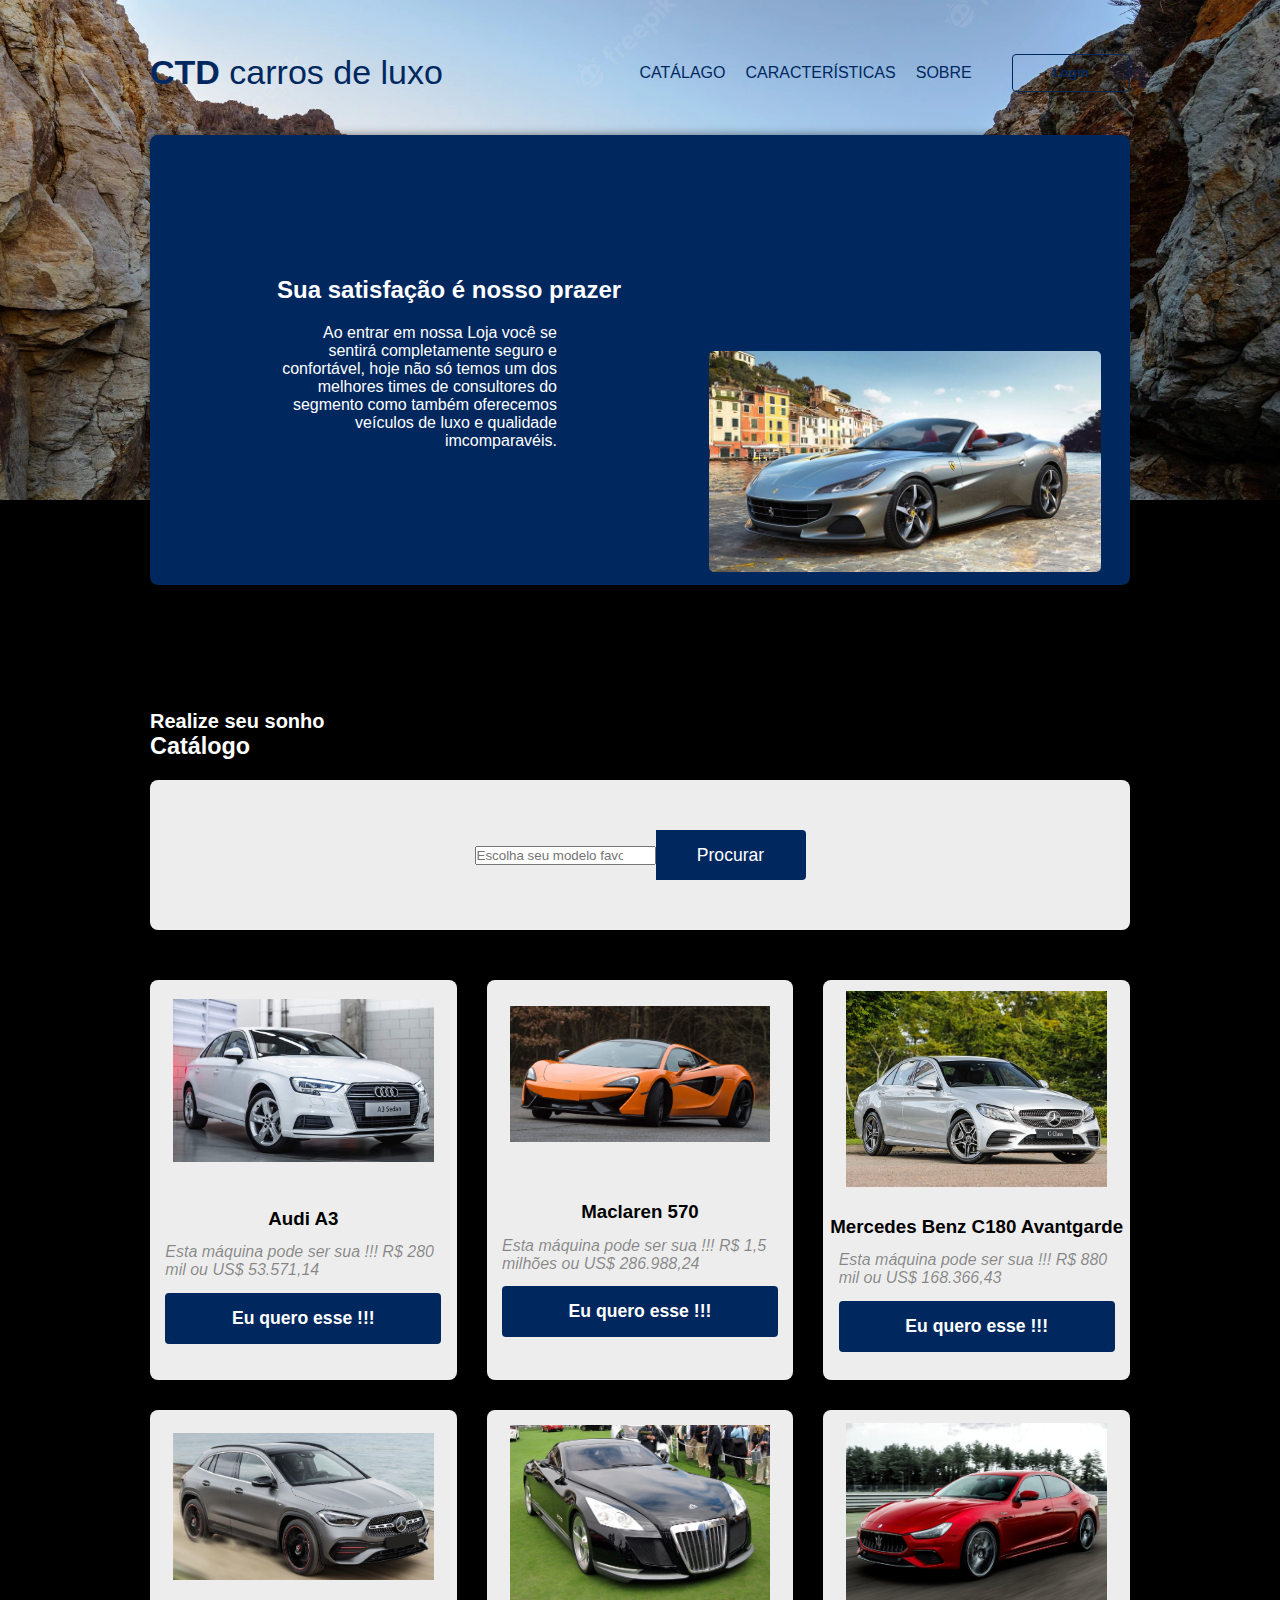
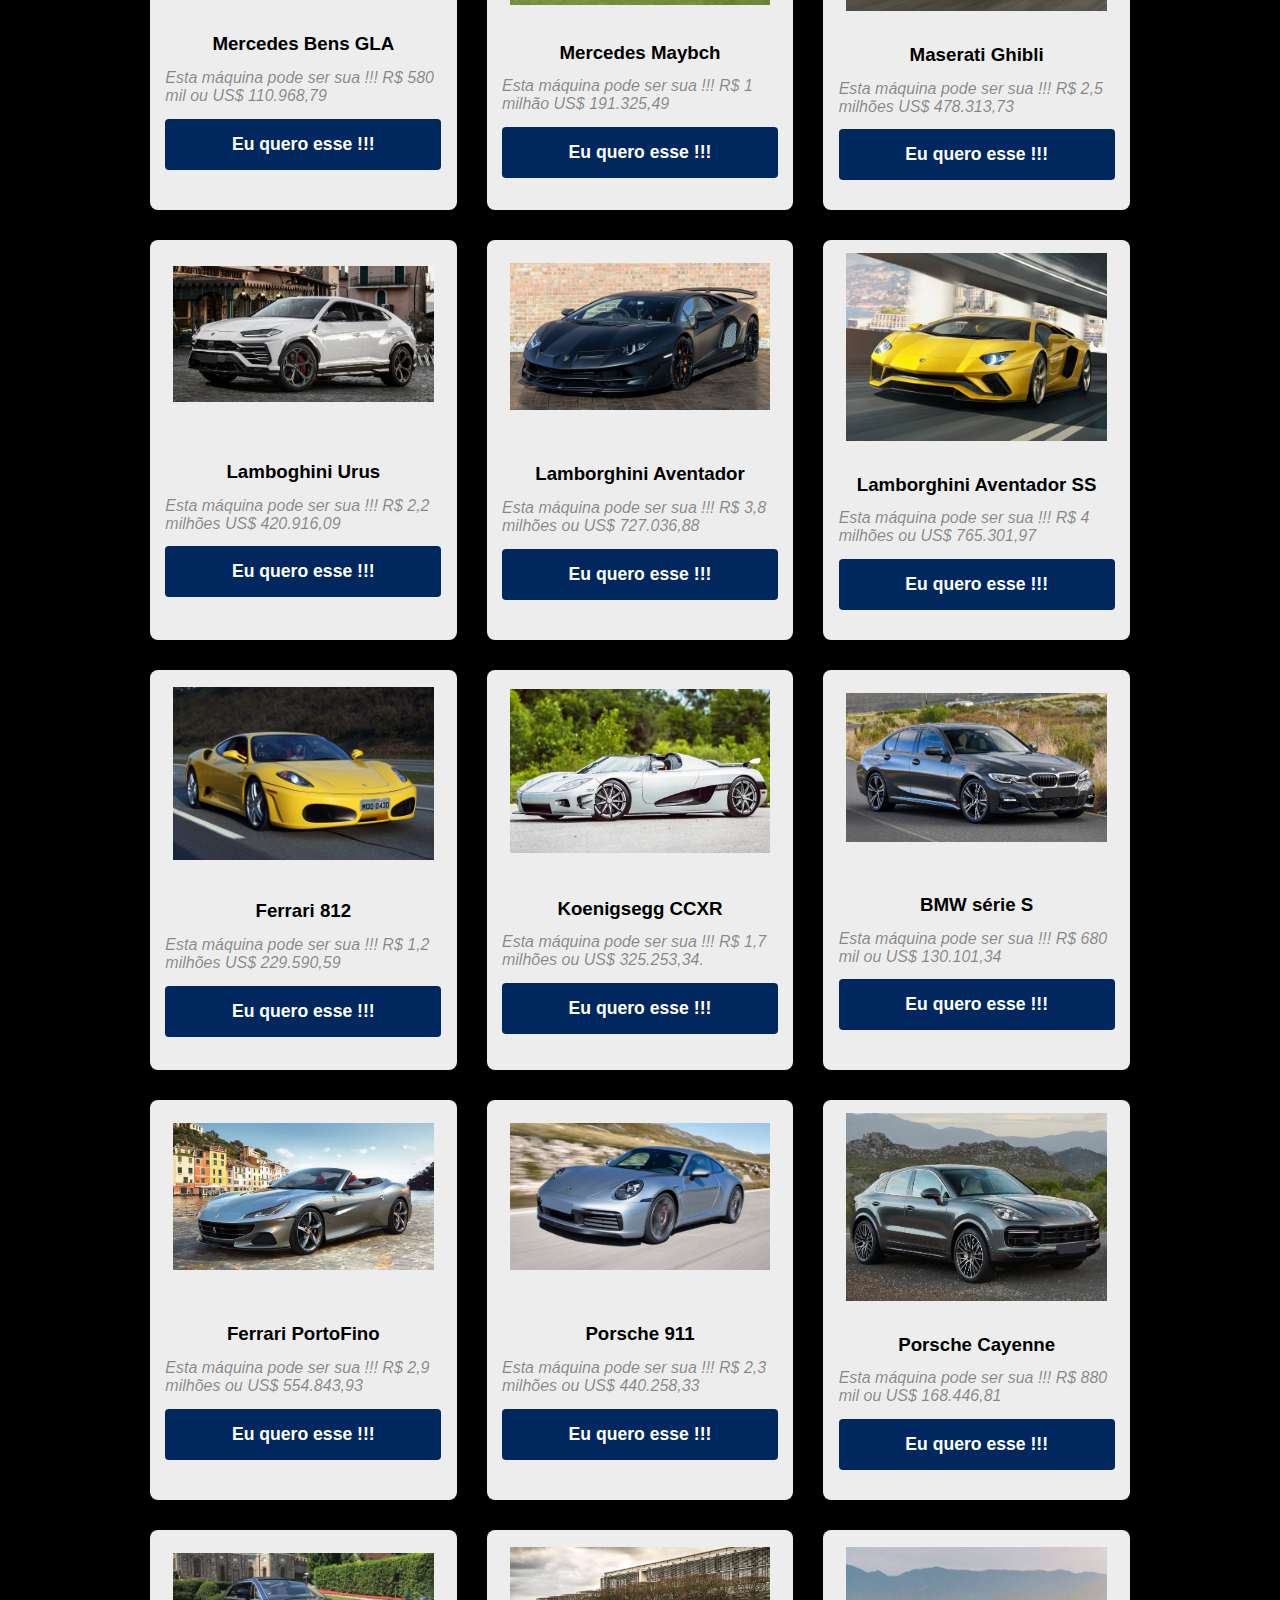
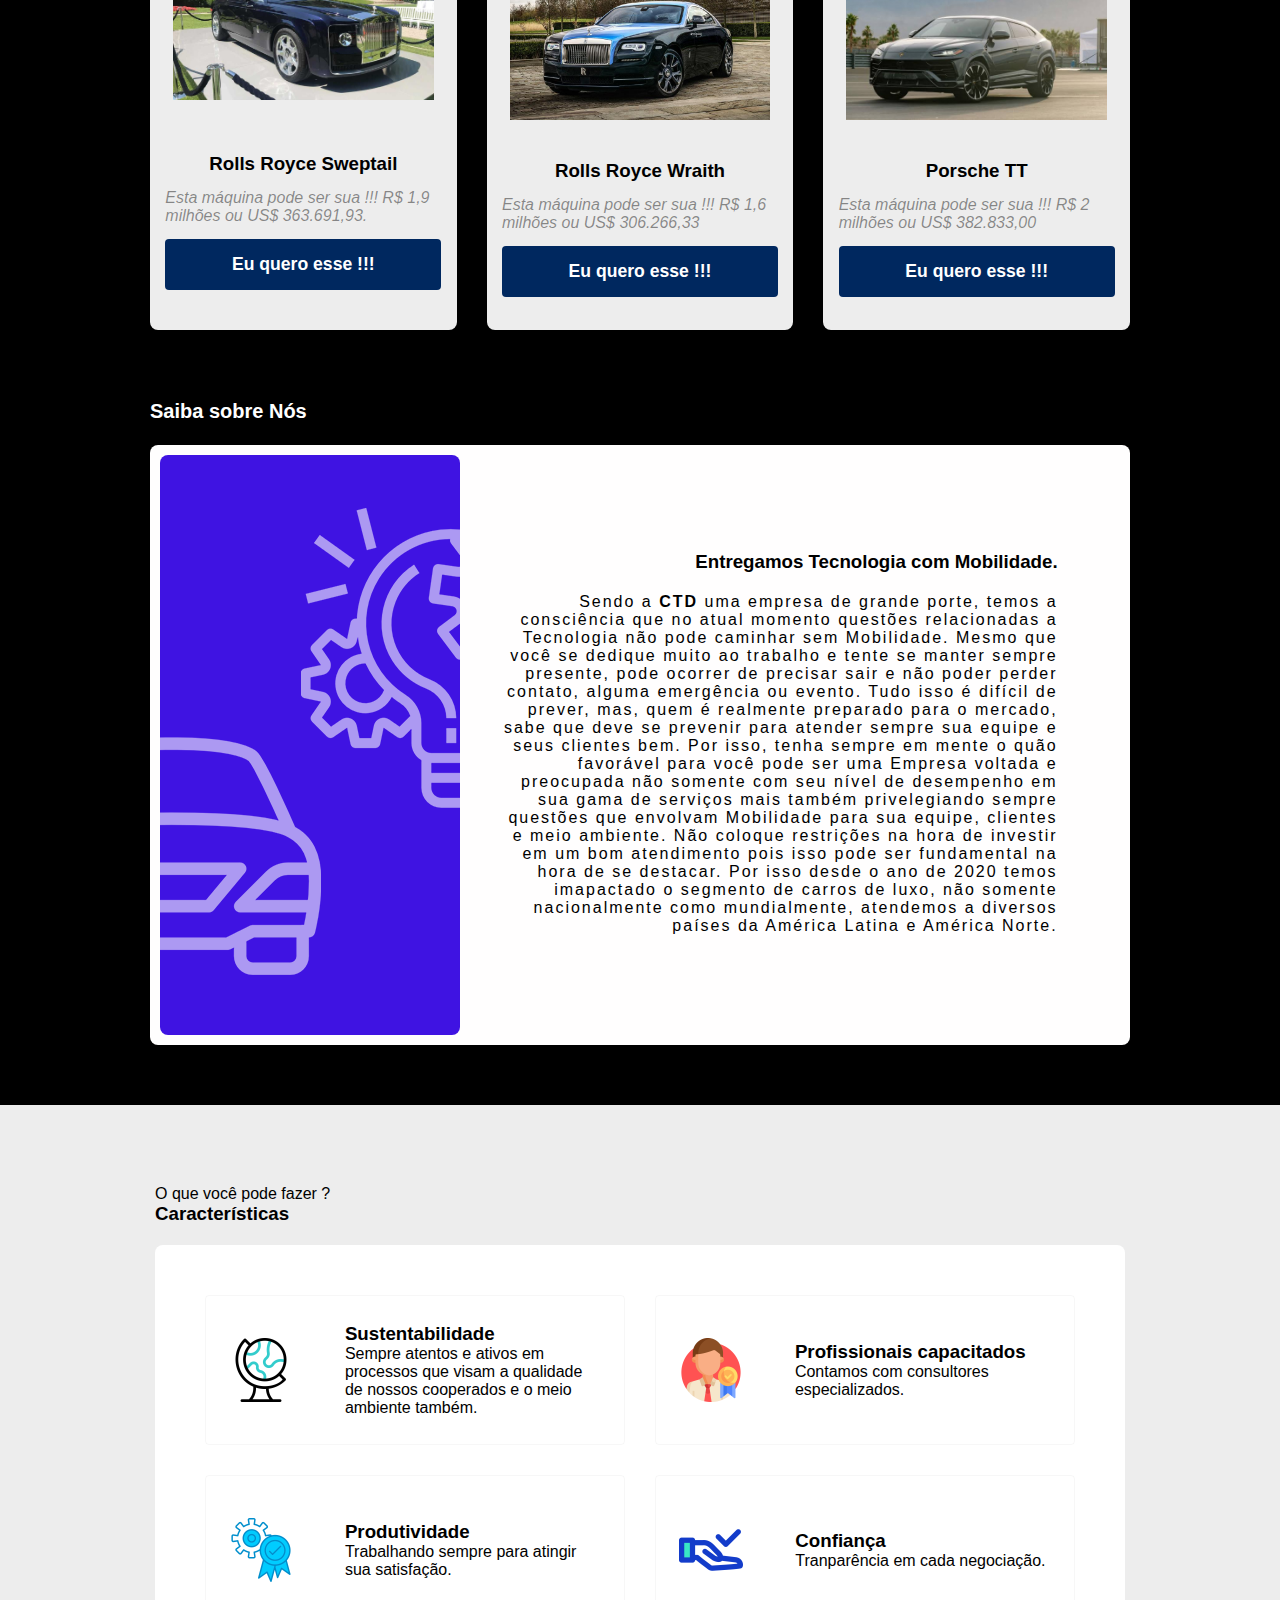
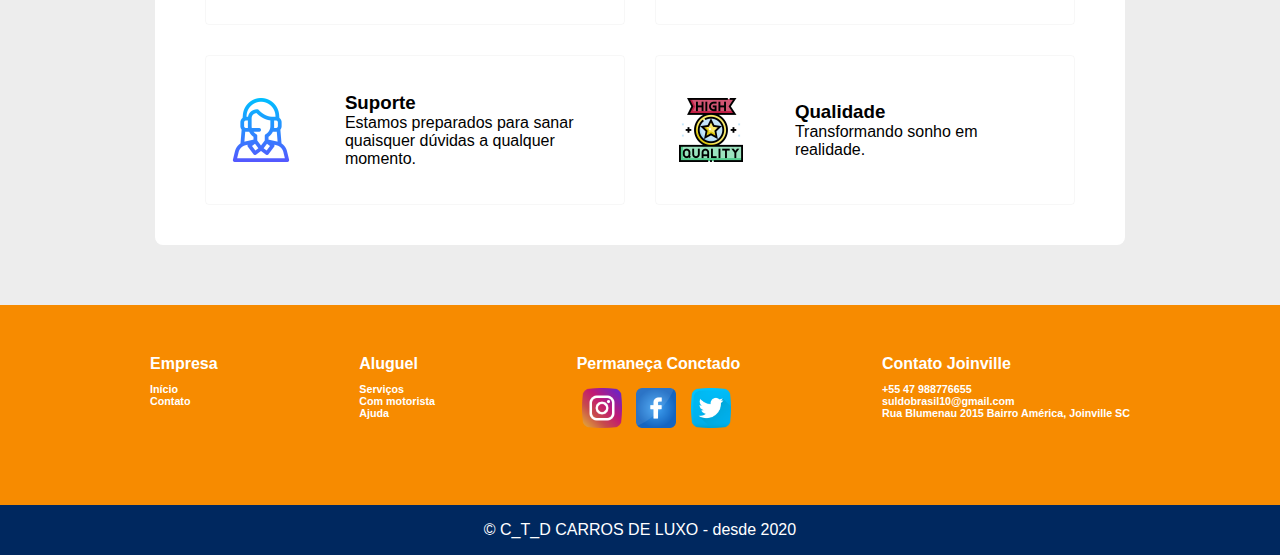
==== index.html @ 056f381d "renomeando arquivo apenas !!!" ====
<!DOCTYPE html>
<html lang="pt-br">
  <head>
    <meta charset="UTF-8" />
    <meta http-equiv="X-UA-Compatible" content="IE=edge" />
    <meta name="viewport" content="width=device-width, initial-scale=1.0" />
    <title>CTD CARROS DE LUXO</title>
    <link rel="stylesheet" href="css/style.css" />
  </head>
	
  <body>
    <header>
      <div class="content">
        <nav>
          <p class="brand"><strong>CTD</strong> carros de luxo</p>
          <ul>
            <li><a href="#catalog">CATÁLAGO</a></li>
            <li><a href="#features">CARACTERÍSTICAS</a></li>
            <li><a href="#about">SOBRE</a></li>
            <button>Login</button>
          </ul>
        </nav>
	      
        <div class="header-block">
          <div class="text">
            <h2>Sua satisfação é nosso prazer</h2>
            <p>
              Ao entrar em nossa Loja você se sentirá completamente seguro e confortável,
	      hoje não só temos um dos melhores times de consultores do segmento como também
	      oferecemos veículos de luxo e qualidade imcomparavéis.
            </p>
          </div>
          <img src="images/cars/Ferrari-Portofino.jpg" alt="Car" />
        </div>
      </div>
    </header>
	  
    <section class="catalog" id="catalog">
      <div class="content">
        <div class="title-wrapper-catalog">
          <p>Realize seu sonho</p>
          <h3>Catálogo</h3>
        </div>
        <form class="filter-card">
        <input type="search" id="texto" list="historico" placeholder="Escolha seu modelo favorito" />
        <datalist id="historico">
          <option value="Audi A3"></option>
          <option value="Maclaren 570"></option>
          <option value="Maserati Ghibli"></option>
          <option value="Mercedes Benz GLA"></option>
          <option value="Mercedes Benz Maybach"></option>
          <option value="Merecedes Benz C 180"></option>
          <option value="Lamborghini Urus"></option>
          <option value="Lamborghini Aventador"></option>
          <option value="Lamborghini Aventador SS"></option>
          <option value="Ferrari 812"></option>
          <option value="Ferrari PortoFino"></option>
          <option value="BMW série S"></option>
          <option value="Ferrari PortoFino"></option>
          <option value="Porsche TT"></option>
          <option value="Porsche 911"></option>
          <option value="Porsche Cayenne"></option>
          <option value="Rolls Royce Sweptail"></option>
          <option value="Rolls Royce Wraith"></option>
          <option value="Koenigsegg CCXR"></option>          
        </datalist>
        <button class="search-button">Procurar</button>
      </form>
        <div class="card-wrapper">
          <div class="card-item">
            <img src="images/cars/Audi-A3-Sedan-1.4.jpg" alt="Car" />
            <div class="card-content">
              <h3>Audi A3</h3>
              <p>
                Esta máquina pode ser sua !!! 
		R$ 280 mil ou US$ 53.571,14
              </p>
              <button type="button">Eu quero esse !!!</button>
            </div>
          </div>
          <div class="card-item">
            <img src="images/cars/mclaren-570s-coupe.jpg" alt="Car" />
            <div class="card-content">
              <h3>Maclaren 570</h3>
              <p>
                Esta máquina pode ser sua !!! 
		R$ 1,5 milhões ou US$ 286.988,24
              </p>
              <button type="button">Eu quero esse !!!</button>
            </div>
          </div>
          <div class="card-item">
            <img src="images/cars/mercedes-benz-c180-avantgarde.jpg" alt="Car" />
            <div class="card-content">
              <h3>Mercedes Benz C180 Avantgarde</h3>
              <p>
                Esta máquina pode ser sua !!! 
		R$ 880 mil ou US$ 168.366,43
              </p>
              <button type="button">Eu quero esse !!!</button>
            </div>
          </div>
          <div class="card-item">
            <img src="images/cars/mercedes-benz-gla.jpg" alt="Car" />
            <div class="card-content">
              <h3>Mercedes Bens GLA</h3>
              <p>
                Esta máquina pode ser sua !!! 
		R$ 580 mil ou US$ 110.968,79
              </p>
              <button type="button">Eu quero esse !!!</button>
            </div>
          </div>
          <div class="card-item">
            <img src="images/cars/Mercedes-Maybach-Exelero.jpg" alt="Car" />
            <div class="card-content">
              <h3>Mercedes Maybch</h3>
              <p>
                Esta máquina pode ser sua !!! 
		R$ 1 milhão US$ 191.325,49
              </p>
              <button type="button">Eu quero esse !!!</button>
            </div>
          </div>
          <div class="card-item">
            <img src="images/cars/Maserati-Ghibli-2019.jpg" alt="Car" />
            <div class="card-content">
              <h3>Maserati Ghibli</h3>
              <p>
                Esta máquina pode ser sua !!! 
		R$ 2,5 milhões US$ 478.313,73
              </p>
              <button type="button">Eu quero esse !!!</button>
            </div>
          </div>
          <div class="card-item">
            <img src="images/cars/lamborghini-urus.jpg" alt="Car" />
            <div class="card-content">
              <h3>Lamboghini Urus</h3>
              <p>
                Esta máquina pode ser sua !!! 
		R$ 2,2 milhões US$ 420.916,09
              </p>
              <button type="button">Eu quero esse !!!</button>
            </div>
          </div>
          <div class="card-item">
            <img src="images/cars/Lamborghini-Aventador-S.jpg" alt="Car" />
            <div class="card-content">
              <h3>Lamborghini Aventador</h3>
              <p>
                Esta máquina pode ser sua !!! 
		R$ 3,8 milhões ou US$ 727.036,88
              </p>
              <button type="button">Eu quero esse !!!</button>
            </div>
          </div>
          <div class="card-item">
            <img src="images/cars/Lamborghini-Aventador.jpg" alt="Car" />
            <div class="card-content">
              <h3>Lamborghini Aventador SS</h3>
              <p>
                Esta máquina pode ser sua !!! 
		R$ 4 milhões ou US$ 765.301,97
              </p>
              <button type="button">Eu quero esse !!!</button>
            </div>
          </div>
          <div class="card-item">
            <img src="images/cars/Ferrari-812.jpg" alt="Car" />
            <div class="card-content">
              <h3>Ferrari 812</h3>
              <p>
                Esta máquina pode ser sua !!! 
		R$ 1,2 milhões US$ 229.590,59
              </p>
              <button type="button">Eu quero esse !!!</button>
            </div>
          </div>
          <div class="card-item">
            <img src="images/cars/Koenigsegg-CCXR.jpg" alt="Car" />
            <div class="card-content">
              <h3>Koenigsegg CCXR</h3>
              <p>
                Esta máquina pode ser sua !!! 
		R$ 1,7 milhões ou US$ 325.253,34.
              </p>
              <button type="button">Eu quero esse !!!</button>
            </div>
          </div>
          <div class="card-item">
            <img src="images/cars/bmw-serie.jpg" alt="Car" />
            <div class="card-content">
              <h3>BMW série S</h3>
              <p>
                Esta máquina pode ser sua !!! 
		R$ 680 mil ou US$ 130.101,34
              </p>
              <button type="button">Eu quero esse !!!</button>
            </div>
          </div>
          <div class="card-item">
            <img src="images/cars/Ferrari-Portofino.jpg" alt="Car" />
            <div class="card-content">
              <h3>Ferrari PortoFino</h3>
              <p>
                Esta máquina pode ser sua !!! 
		R$ 2,9 milhões ou US$ 554.843,93
              </p>
              <button type="button">Eu quero esse !!!</button>
            </div>
          </div>
          <div class="card-item">
            <img src="images/cars/porsch-911.jpg" alt="Car" />
            <div class="card-content">
              <h3>Porsche 911</h3>
              <p>
                Esta máquina pode ser sua !!! 
		R$ 2,3 milhões ou US$ 440.258,33
              </p>
              <button type="button">Eu quero esse !!!</button>
            </div>
          </div>
          <div class="card-item">
            <img src="images/cars/porsche-cayenne.jpg" alt="Car" />
            <div class="card-content">
              <h3>Porsche Cayenne</h3>
              <p>
                Esta máquina pode ser sua !!! 
		R$ 880 mil ou US$ 168.446,81
              </p>
              <button type="button">Eu quero esse !!!</button>
            </div>
          </div>
          <div class="card-item">
            <img src="images/cars/rolls-royce-sweptail.jpg" alt="Car" />
            <div class="card-content">
              <h3>Rolls Royce Sweptail</h3>
              <p>
                Esta máquina pode ser sua !!! 
		R$ 1,9 milhões ou US$ 363.691,93.
              </p>
              <button type="button">Eu quero esse !!!</button>
            </div>
          </div>
          <div class="card-item">
            <img src="images/cars/Rolls-royce-wraith.jpg" alt="Car" />
            <div class="card-content">
              <h3>Rolls Royce Wraith</h3>
              <p>
                Esta máquina pode ser sua !!! 
		R$ 1,6 milhões ou US$ 306.266,33
              </p>
              <button type="button">Eu quero esse !!!</button>
            </div>
          </div>
          <div class="card-item">
            <img src="images/cars/porsch.jpg" alt="Car" />
            <div class="card-content">
              <h3>Porsche TT</h3>
              <p>
                Esta máquina pode ser sua !!! 
		R$ 2 milhões ou US$ 382.833,00 
              </p>
              <button type="button">Eu quero esse !!!</button>
            </div>
          </div>          
          </div>
        </div>
      </div>
    </section>

    <section class="about" id="about">
      <div class="content">
        <div class="title-wrapper-about">
          <p class="title-wrapper-p">Saiba sobre Nós</p>
          <h3>Sobre</h3>
        </div>
        <div class="about-content">
          <div class="left">
            <img src="images/cars/about.png" alt="About" />
          </div>
          <div class="right">
            <h3>Entregamos Tecnologia com Mobilidade.</h3>
            <p>
		Sendo a <strong>CTD</strong> uma empresa de grande porte, temos a consciência que no atual  momento 
		questões relacionadas a Tecnologia não pode caminhar sem Mobilidade.
			
		Mesmo que você se dedique muito ao trabalho e tente se manter sempre presente, 
		pode ocorrer de precisar sair e não poder perder contato, alguma emergência ou evento.				
			
		Tudo isso é difícil de prever, mas, quem é realmente preparado para o mercado, 
		sabe que deve se prevenir para atender sempre sua equipe e seus clientes bem.				
				
		Por isso, tenha sempre em mente o quão favorável para você pode ser uma Empresa voltada e preocupada
		não somente com seu nível de desempenho em sua gama de serviços mais também privelegiando sempre questões
		que envolvam Mobilidade para sua equipe, clientes e meio ambiente.

		Não coloque restrições na hora de investir em um bom atendimento pois isso pode ser 
		fundamental na hora de se destacar.
				
		Por isso desde o ano de 2020 temos imapactado o segmento de carros de luxo, não somente 
		nacionalmente como mundialmente, atendemos a diversos países da América Latina e América 
		Norte.				
            </p>
          </div>
        </div>
      </div>
    </section>

    <section class="features" id="features">
      <div class="content">
        <div class="title-wrapper-features">
          <p>O que você pode fazer ?</p>
          <h3>Características</h3>
        </div>
        <div class="feature-card-block">
          <div class="feature-card-item">
            <img src="images/cars/globo-terrestre.png" alt="Feature" />
            <div class="feature-text-content">
              <h3>Sustentabilidade</h3>
              <p>Sempre atentos e ativos em processos que visam a qualidade de nossos 
		 cooperados e o meio ambiente também.</p>
            </div>
          </div>
          <div class="feature-card-item">
            <img src="images/cars/empregado.png" alt="Feature" />
            <div class="feature-text-content">
              <h3>Profissionais capacitados</h3>
              <p>Contamos com consultores especializados.</p>
            </div>
          </div>
          <div class="feature-card-item">
            <img src="images/cars/garantia-da-qualidade.png" alt="Feature" />
            <div class="feature-text-content">
              <h3>Produtividade</h3>
              <p>Trabalhando sempre para atingir sua satisfação.</p>
            </div>
          </div>
          <div class="feature-card-item">
            <img src="images/cars/verificar.png" alt="Feature" />
            <div class="feature-text-content">
              <h3>Confiança</h3>
              <p>Tranparência em cada negociação.</p>
            </div>
          </div>
          <div class="feature-card-item">
            <img src="images/cars/servico-de-atendimento-ao-consumidor.png" alt="Feature" />
            <div class="feature-text-content">
              <h3>Suporte</h3>
              <p>Estamos preparados para sanar quaisquer dúvidas a qualquer momento.</p>
            </div>
          </div>
          <div class="feature-card-item">
            <img src="images/cars/alta-qualidade.png" alt="Feature" />
            <div class="feature-text-content">
              <h3>Qualidade</h3>
              <p>Transformando sonho em realidade.</p>
            </div>
          </div>
        </div>
      </div>
    </section>

    <footer>
      <div class="main">
        <div class="content footer-links">
          <div class="footer-company">
            <h4>Empresa</h4>
            <h6>Início</h6>
            <h6>Contato</h6>
          </div>
          <div class="footer-rental">
            <h4>Aluguel</h4>
            <h6>Serviços</h6>
            <h6>Com motorista</h6>
            <h6>Ajuda</h6>
          </div>
          <div class="footer-social">
            <h4>Permaneça Conctado</h4>
            <div class="social-icons">
              <img src="images/cars/instagram.png" alt="Instagram" />
              <img src="images/cars/facebook.png" alt="Facebook" />
	      <img src="images/cars/twitter.png" alt="">
            </div>
          </div>
          <div class="footer-contact">
            <h4>Contato Joinville</h4>
            <h6>+55 47 988776655</h6>
            <h6>suldobrasil10@gmail.com</h6>
            <h6>Rua Blumenau 2015 Bairro América, Joinville SC</h6>
          </div>
        </div>
      </div>
      <div class="last" class="copyright">&copy; C_T_D CARROS DE LUXO - desde 2020</div>
    </footer>
  </body>
</html>
---- css/style.css ----
* {
    margin: 0px;
    padding: 0px;
    box-sizing: border-box;
    outline: none;
    font-family: "Roboto", sans-serif;
}

:root {
    --orange: #f78b00;
    --blue: #00285f;
    --gray: #ededed;
}

html,
body {
  width: 100%;
  overflow-x: hidden;
  background: black;
}

header {
  width: 100%;
  height: 500px;
  background-image: url(../images/cars/estrada.webp);
  background-image: no-repeat;
  background-size: cover;
  }
  
  .content {
    max-width: 1000px;
    min-width: 300px;
    margin: 0 auto;
    display: flex;
    flex-direction: column;
    padding: 10px;
  }
  
  nav {
    width: 100%;
    height: 125px;
    display: flex;
    flex-direction: row;
    align-items: center;
    justify-content: space-between;
  }
  
  .brand {
    font-size: 34px;
    color: var(--blue);
    cursor: pointer;
    background: transparent;

  }

  .brand:hover {
    border: 1px solid var(--blue);
    background: transparent;
    padding: 8px 40px;
    cursor: pointer;
    margin-left: 30px;
    color: white;
    font-weight: bold;
    border-radius: 4px;
  }
  
  nav ul {
    display: flex;
    flex-direction: row;
  }
  
  nav ul li {
    list-style: none;
    padding: 10px;
    cursor: pointer;
  }
  
  nav ul li a {
    color: var(--blue);
    text-decoration: none;
  }
  
  nav ul li a:hover {
    color: #00285f83;
  }
  
  nav ul button {
    border: 1px solid var(--blue);
    background: transparent;
    padding: 8px 40px;
    cursor: pointer;
    margin-left: 30px;
    color: var(--blue);
    font-weight: bold;
    border-radius: 4px;
  }
  
  nav ul button:hover {
    transition: background, color 0.6s;
    background: var(--blue);
    color: white;
  }
  
  .content .header-block {
    max-width: 1000px;
    min-width: 300px;
    height: 450px;
    background: var(--blue);
    border-radius: 8px;
    box-shadow: 1px 0px 10px 0px rgba(0, 0, 0, 0.5);
    -webkit-box-shadow: 1px 0px 10px 0px rgba(0, 0, 0, 0.5);
    -moz-box-shadow: 1px 0px 10px 0px rgba(0, 0, 0, 0.5);
    position: relative;
    z-index: 10;
    padding: 10px;
  }
  
  .header-block img {
    width: 40%;
    position: absolute;
    right: 3%;
    bottom: 3%;
    border-radius: 5px;
  }
  
  .header-block .text {
    position: absolute;
    bottom: 30%;
    left: 15%;
  }
  
  .header-block .text h2 {
    color: white;
    margin-bottom: 20px;
    text-align: right;
    transform: translateX(-20px);
    transition: transform 0.3s;
  }
  
  .header-block .text p {
    max-width: 280px;
    color: white;
    text-align: right;
    transform: translateX(-20px);
    transition: transform 0.3s;
  }

  section .catalog {
    width: 100vw;
    padding: 100px;
  }
  
  section .filter-card {
    width: 980px;
    height: 150px;
    background: var(--gray);
    border-radius: 8px;
    margin: 0 auto;
    display: flex;
    flex-direction: row;
    align-items: center;
    justify-content: center;
  }
  
  .search-input {
    width: 700px;
    height: 50px;
    border: none;
    border-radius: 4px 0px 0px 4px;
    text-indent: 10px;
  }
  
  .search-button {
    width: 150px;
    height: 50px;
    border-radius: 0px 4px 4px 0px;
    border: none;
    background: var(--blue);
    color: white;
    cursor: pointer;
    font-size: 1.1em;
    transition: 0.2s ease;
  }
  
  .search-button:hover {
    background: #dedede;
    color: var(--blue);
  }
  
  .title-wrapper-catalog {
    margin-top: 200px;
    padding-bottom: 20px;
    color: white;
    font-size: 20px;
    font-weight: bold;
  }
  
  section .card-wrapper {
    max-width: 1000px;
    height: 100%;
    display: grid;
    grid-template-columns: repeat(auto-fill, minmax(270px, 1fr));
    grid-gap: 30px;
    padding-top: 50px;
  }
  
  section .card-item {
    height: 400px;
    background: var(--gray);
    border-radius: 8px;
    display: flex;
    flex-direction: column;
    align-items: center;
    justify-content: space-around;
  }
  
  .card-content {
    height: 40%;
    display: flex;
    flex-direction: column;
    align-items: center;
    justify-content: space-around;
  }
  
  .card-item img {
    width: 85%;
  }
  
  .card-item h4 {
    width: 90%;
  }
  
  .card-item p {
    width: 90%;
    font-style: italic;
    color: #00000070;
  }
  
  .card-item button {
    width: 90%;
    padding: 15px 0px;
    border: none;
    background: var(--blue);
    border-radius: 4px;
    color: white;
    font-weight: bold;
    font-size: 1.1em;
    cursor: pointer;
    transition: 0.3s ease;
    margin-bottom: 10px;
  }
  
  .card-item button:hover {
    background: #dedede;
    color: var(--blue);
  }
  
  .about {
    width: 100%;
    height: 100%;
    display: flex;
    align-items: center;
    justify-content: center;
    padding: 50px 10px;
  }
  
  .about-content {
    max-width: 1000px;
    min-width: 300px;
    height: 600px;
    background: #fffefe;
    margin: 0 auto;
    border-radius: 8px;
    z-index: 10;
    padding: 10px;
    display: flex;
    flex-direction: row;
    align-items: center;
    justify-content: space-between;
  }
  
  .left {
    width: 25%;
    min-width: 300px;
    height: 100%;
    background: #3607e1f3;
    border-radius: 8px;
  }
  
  .right {
    width: 65%;
    height: 100%;
    display: flex;
    flex-direction: column;
    align-items: flex-start;
    justify-content: flex-start;
    padding-top: 10%;
  }
  
  .right h3 {
    text-align: right;
    width: 90%;
    margin-bottom: 20px;
    color: black;
  }
  
  .right p {
    max-width: 90%;
    font-size: 1em;
    letter-spacing: 2px;
    text-align: right;
    color: rgb(0, 0, 0);
  }
  
  
  .features {
    width: 100%;
    height: 100%;
    background: var(--gray);
    display: flex;
    align-items: center;
    justify-content: center;
    padding: 50px 0px;
  }
  
  .title-wrapper-p {
    color: white;
    font-size: 20px;
    font-weight: bold;
  }
  
  .title-wrapper-features {
    padding: 20px 0px;
  }
  
  .feature-card-block {
    max-width: 1000px;
    min-width: 300px;
    height: 600px;
    background: white;
    margin: 0 auto;
    border-radius: 8px;
    z-index: 10;
    padding: 50px;
    display: grid;
    grid-template-columns: repeat(auto-fill, minmax(420px, 1fr));
    grid-gap: 30px;
  }
  
  .feature-card-item {
    max-width: 420px;
    height: 150px;
    display: flex;
    flex-direction: row;
    align-items: center;
    justify-content: space-around;
    border: 1px solid #dedede3b;
    border-radius: 4px;
  }
  
  .feature-text-content {
    max-width: 60%;
    margin: 5px;
  }
  
  .feature-card-item img {
    width: 64px;
    height: 64px;
  }
  
  
  footer {
    width: 100%;
    height: 250px;
  }
  
  footer .main {
    width: 100%;
    height: 200px;
    background: var(--orange);
    padding: 20px 10px;
  }
  
  .footer-links {
    max-width: 1000px;
    min-width: 300px;
    display: flex;
    flex-direction: row;
    justify-content: space-between;
    margin-top: 20px;
  }
  
  .footer-company,
  .footer-rental,
  .footer-contact,
  .footer-social {
    color: white;
    height: 100%;
    min-height: 100px;
  }
  
  .footer-links h4 {
    margin-bottom: 10px;
  }
  
  .footer-links {
    margin-bottom: 8px;
  }
  
  .main .footer-social img {
    width: 50px;
    height: 50px;
    padding: 5px;
  }

  .main .footer-social img:hover {
    transition: background, color 0.6s;
    color: white;
  }
  
  footer .last {
    width: 100%;
    height: 50px;
    background: var(--blue);
    color: white;
    display: flex;
    align-items: center;
    justify-content: center;
  }
  

  
  @media (max-width: 576px) {
    nav ul li {
      display: none;
    }
  
    .header-block img {
      width: 70%;
      position: absolute;
      right: 16%;
      top: 30%;
    }
  
    .header-block .text {
      position: absolute;
      bottom: 10%;
      left: 15;
    }
  
    section .filter-card {
      width: 390px;
      padding: 0px 10px;
    }
  
    .search-input {
      max-width: 700px;
      min-width: 240px;
    }
  
    .search-button {
      max-width: 150px;
      min-width: 80px;
    }
  
    .about {
      margin-top: 100px;
    }
  
    .title-wrapper-about {
      margin-bottom: 20px;
    }
    .about-content {
      flex-direction: column;
      height: 100%;
    }
    .left {
      display: none;
    }
    .right {
      width: 90%;
    }
  
    .right p {
      width: 100%;
      margin: 0px;
      text-align: left;
    }
  
    .features {
      height: 100%;
    }
  
    .feature-card-block {
      height: 100%;
      display: flex;
      flex-direction: column;
    }
  
    footer {
      height: 100%;
    }
  
    footer .main {
      height: 100%;
    }
  
    .footer-links {
      flex-direction: column;
      padding-left: 10%;
    }
  }
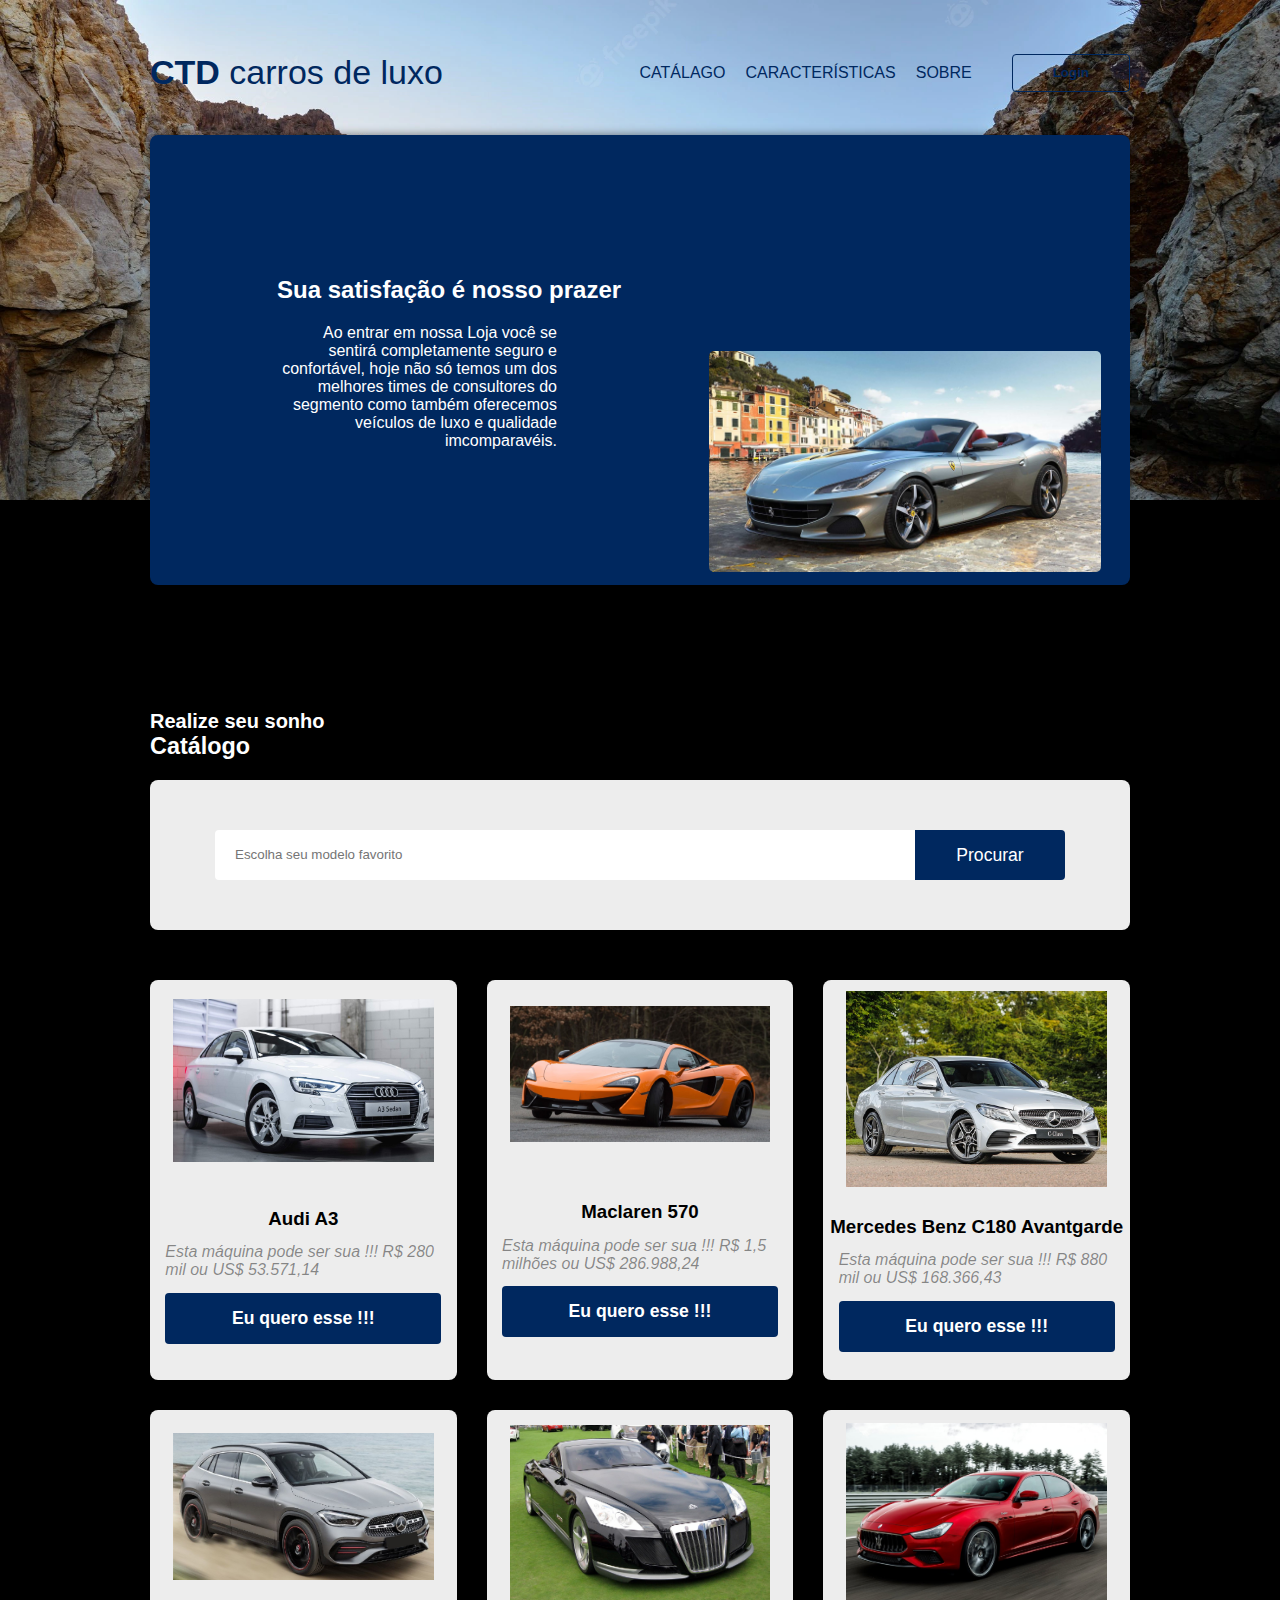
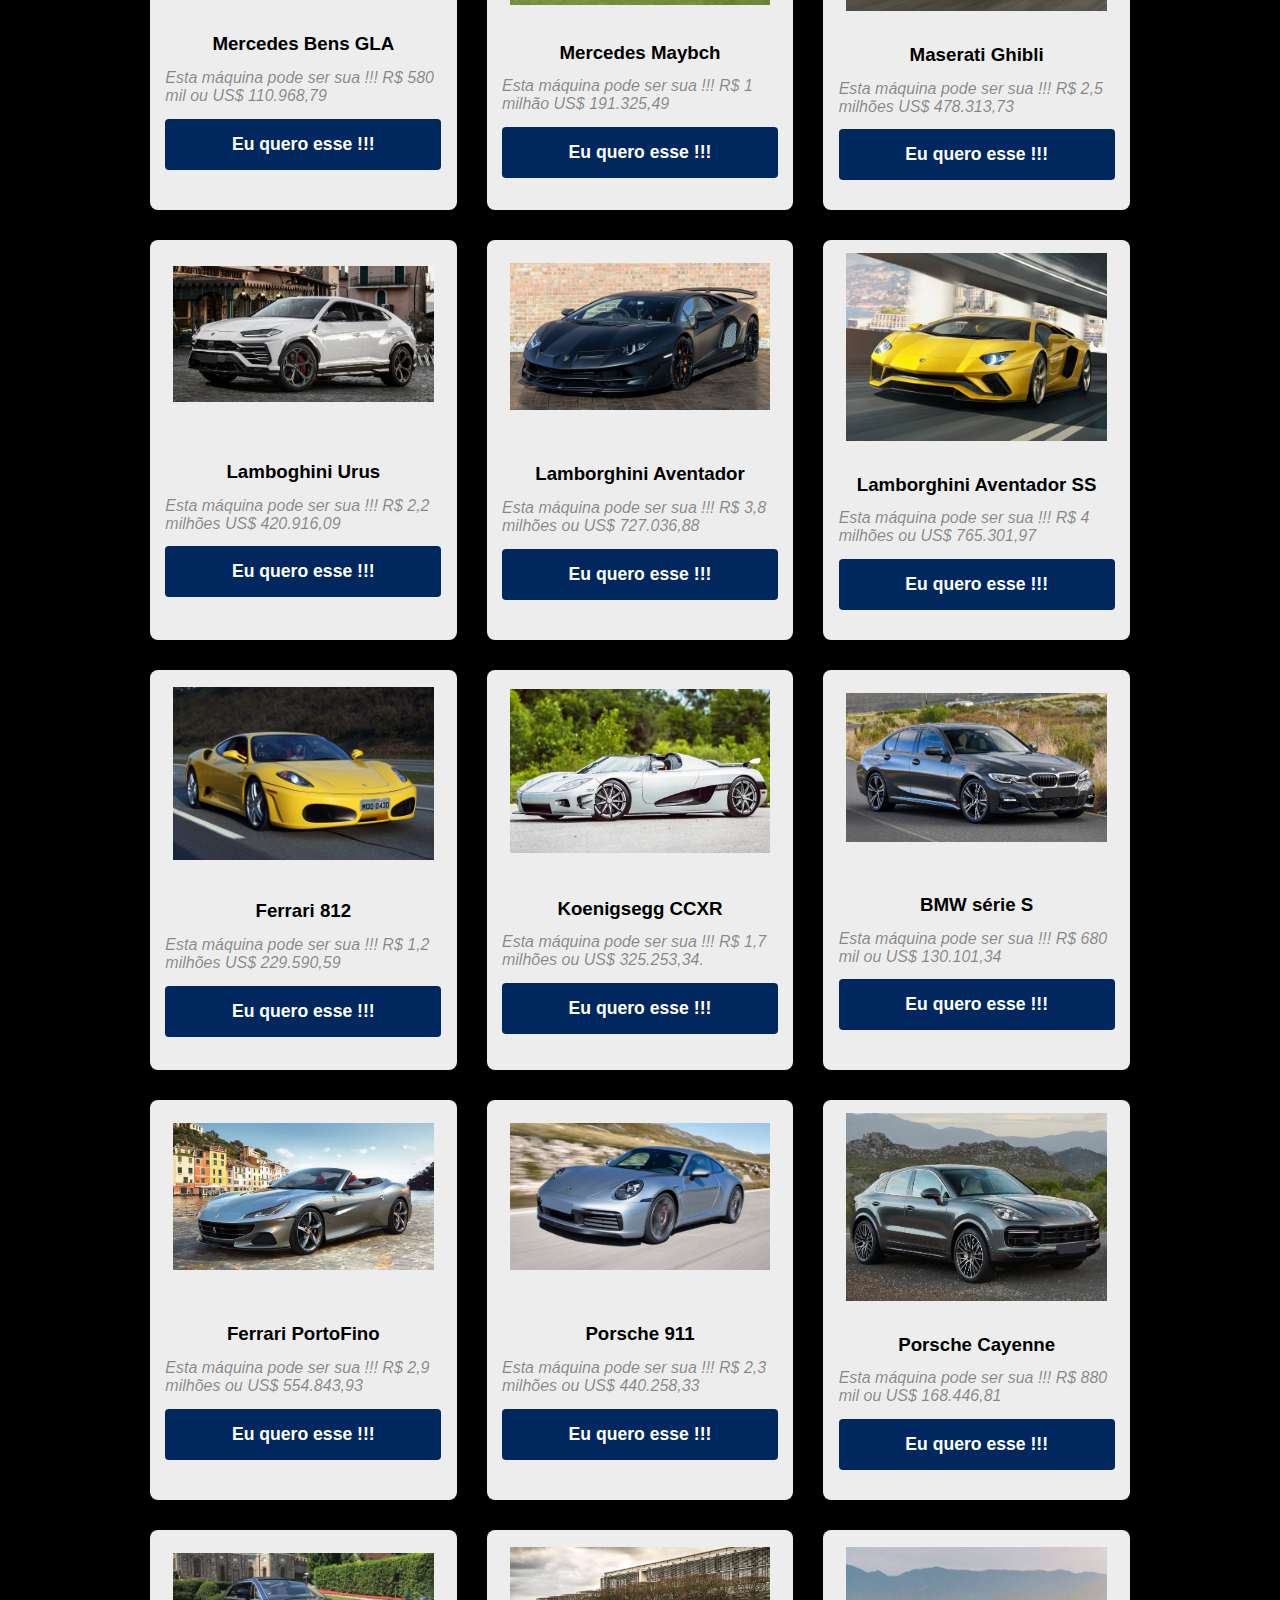
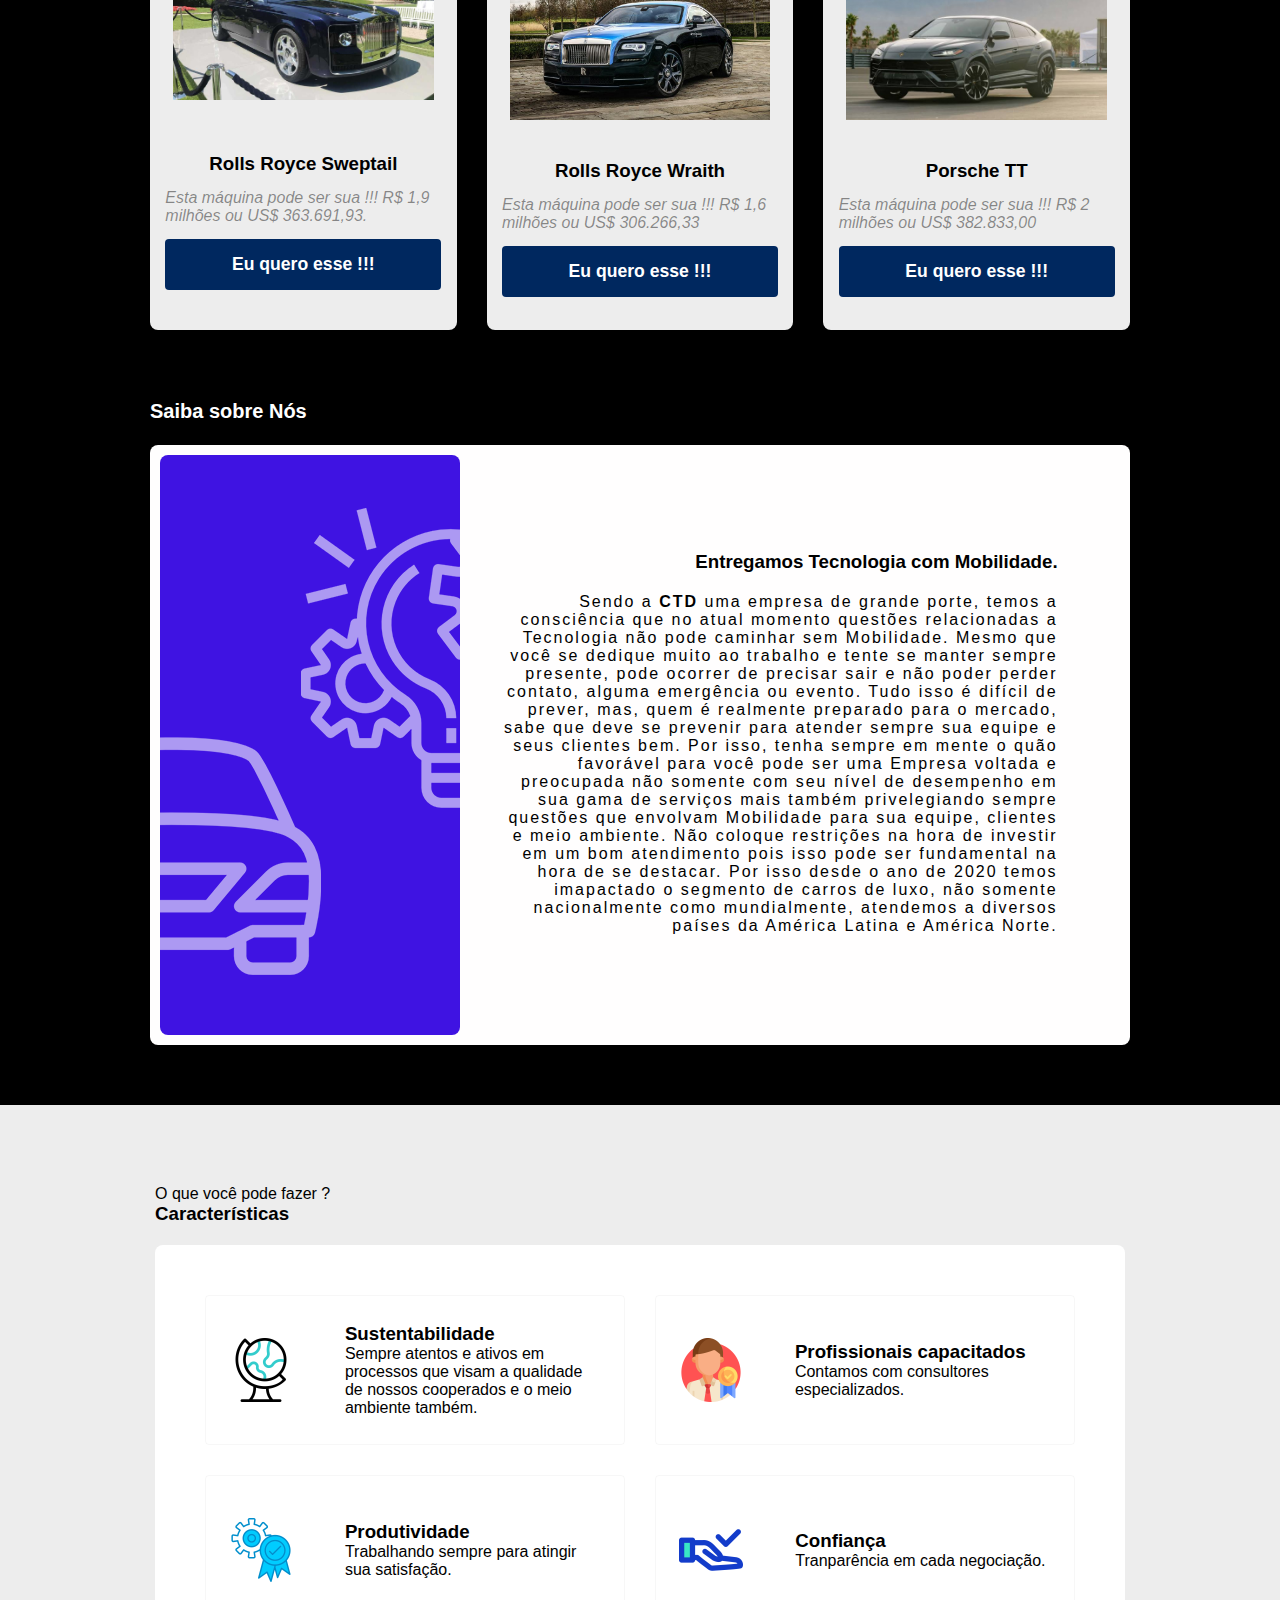
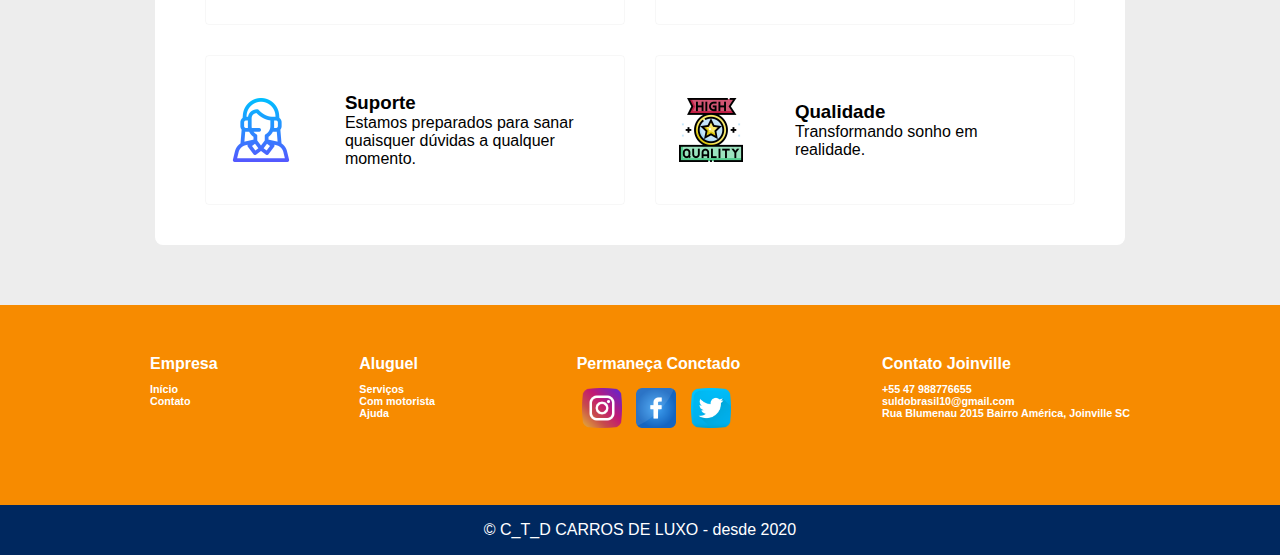
==== commit 0bf194fa: "Criada class=" ferrari"" ====
--- a/index.html
+++ b/index.html
@@ -30,7 +30,7 @@
 	      oferecemos veículos de luxo e qualidade imcomparavéis.
             </p>
           </div>
-          <img src="images/cars/Ferrari-Portofino.jpg" alt="Car" />
+          <img src="images/cars/Ferrari-Portofino.jpg" alt="Car" class="ferrari"/>
         </div>
       </div>
     </header>
--- a/css/style.css
+++ b/css/style.css
@@ -161,6 +161,17 @@
     align-items: center;
     justify-content: center;
   }
+
+#texto {
+  width: 700px;
+  height: 50px;
+  border: none;
+  border-radius:4px 0px 0px 4px;
+  text-indent: 20px;
+  text-indent: left;
+  cursor: pointer;
+
+}
   
   .search-input {
     width: 700px;
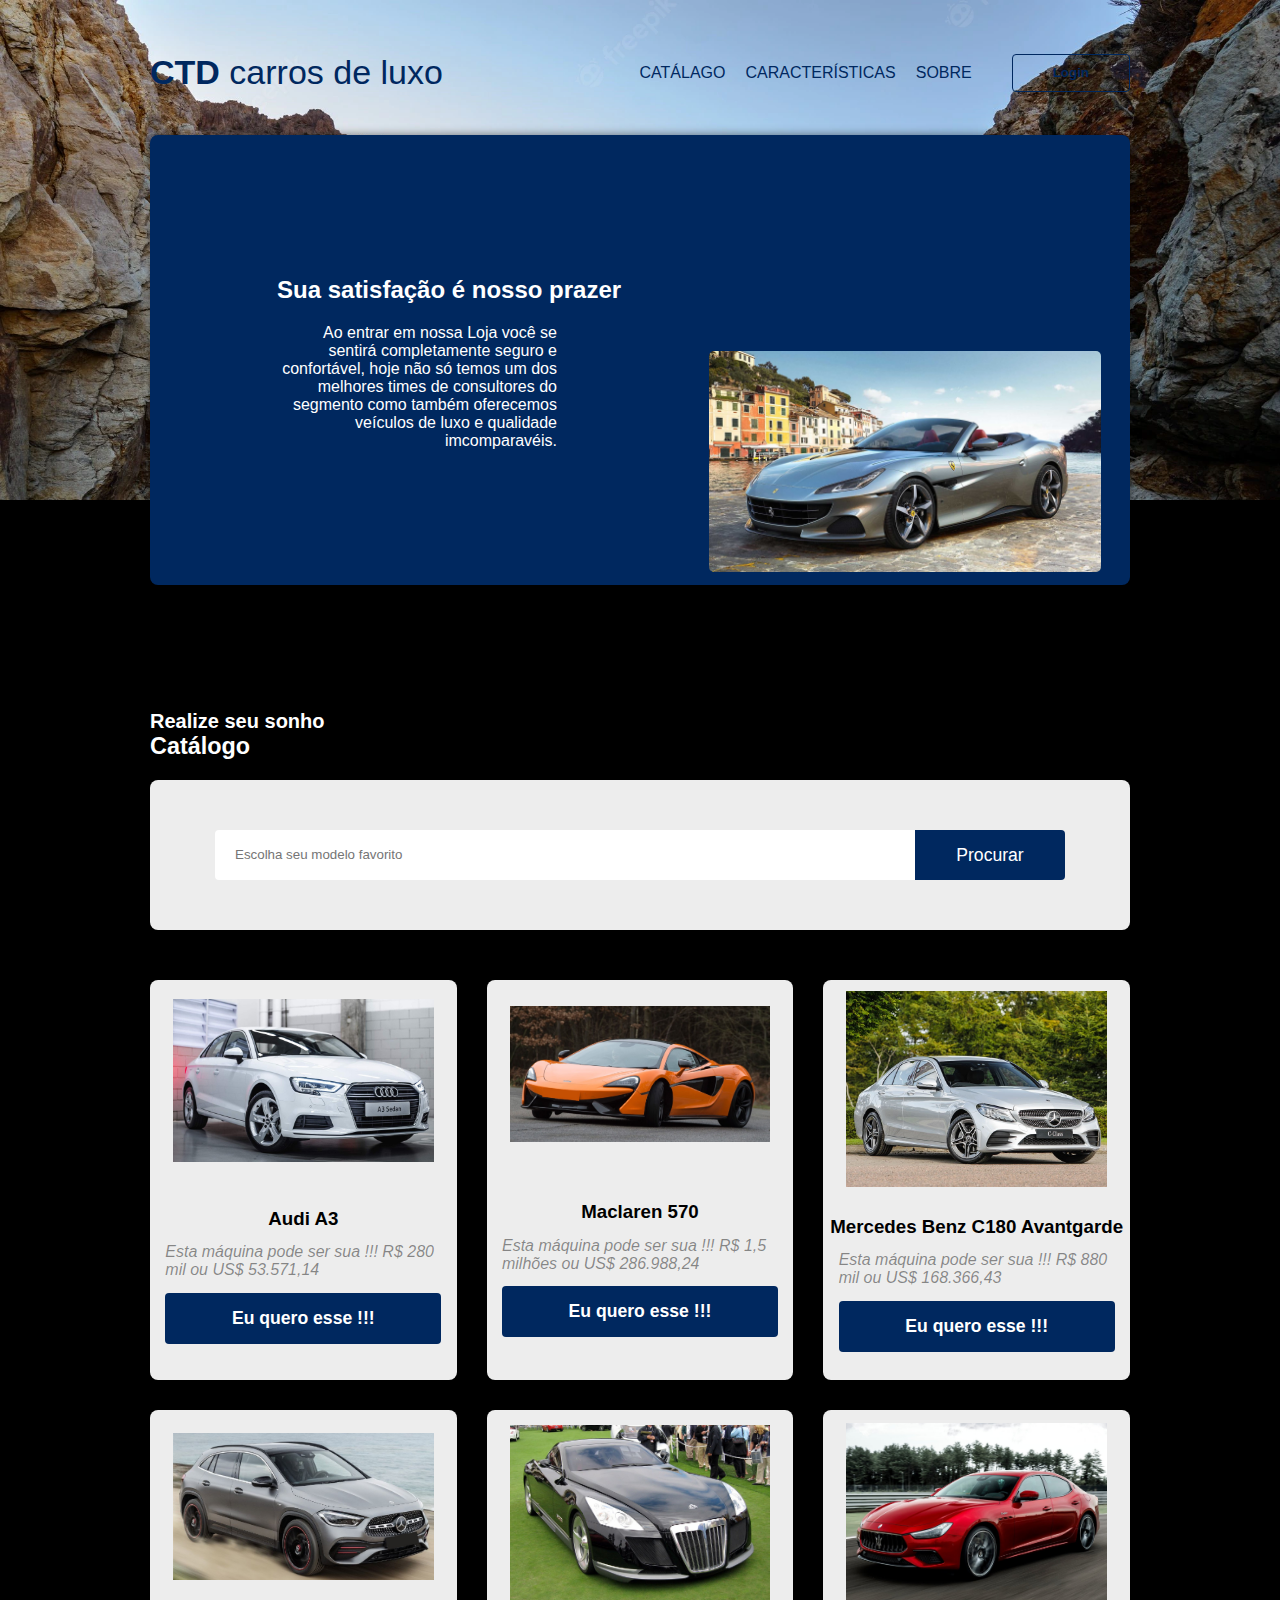
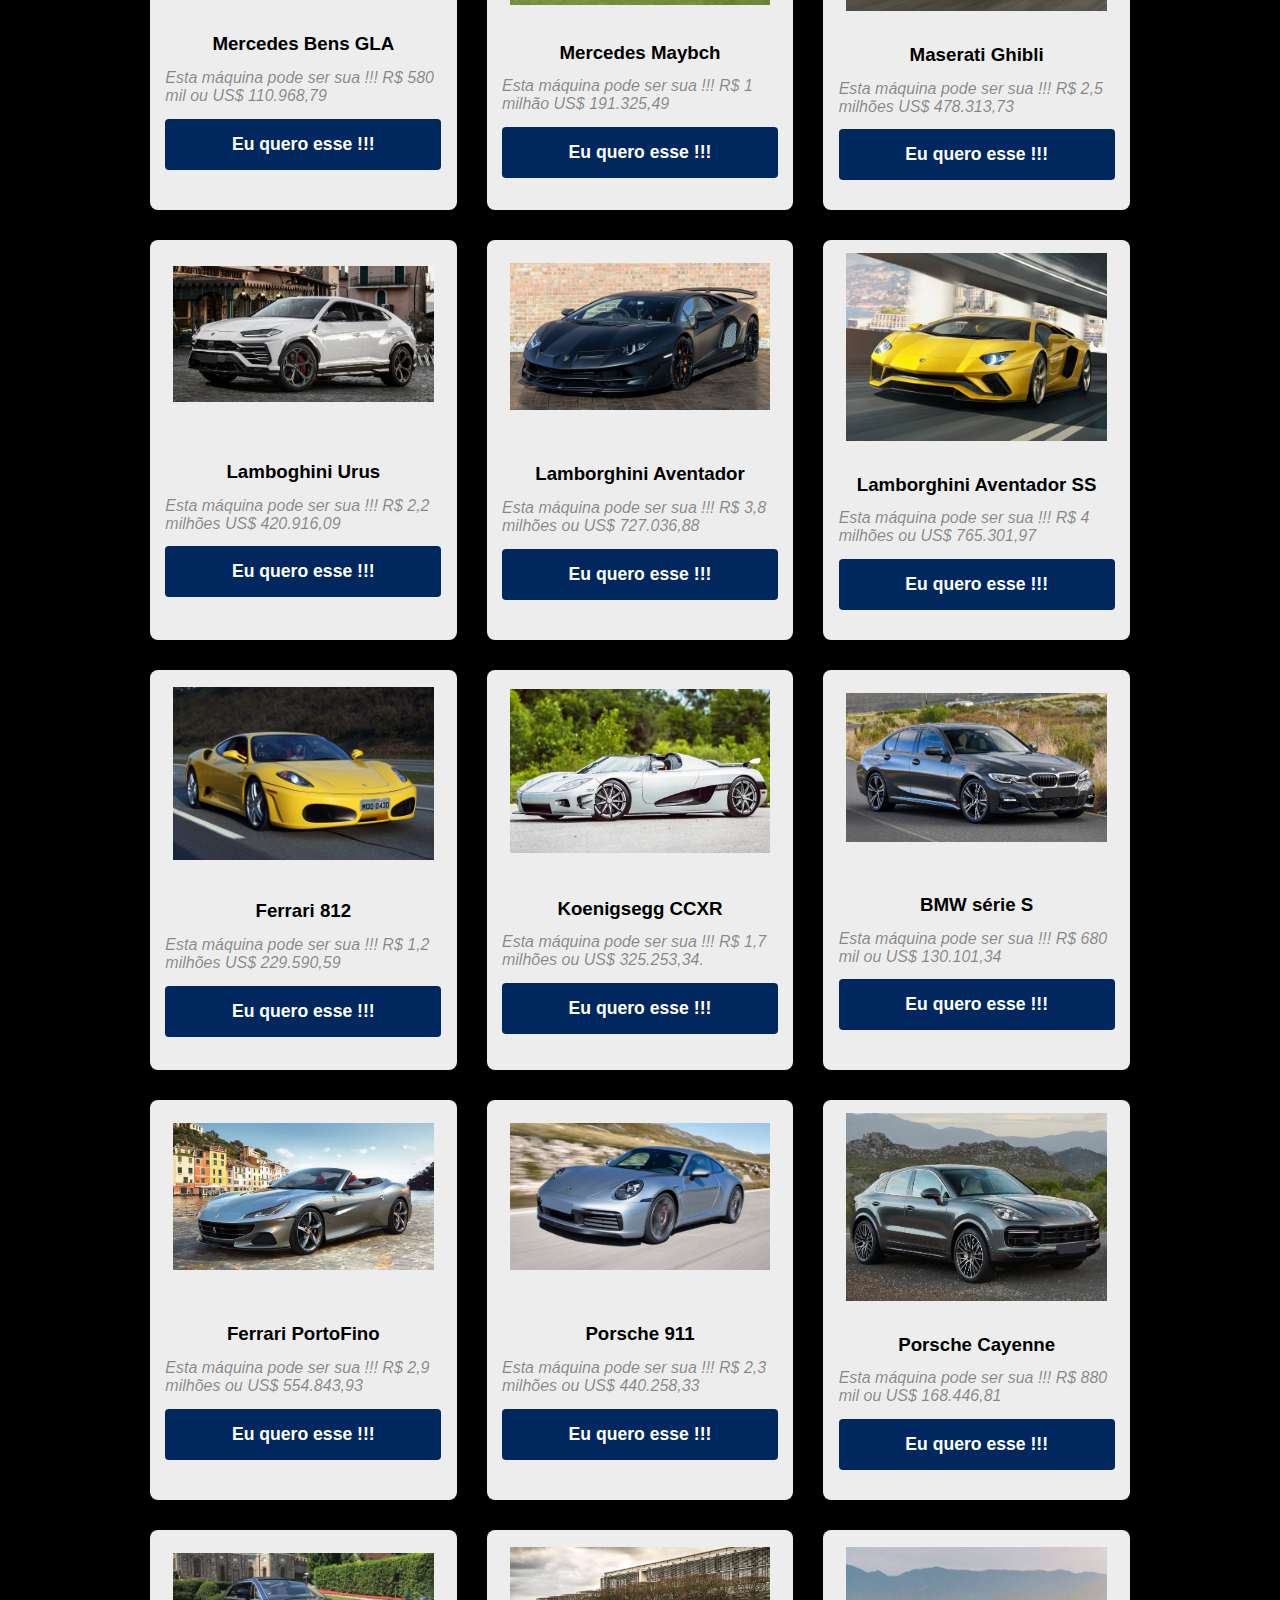
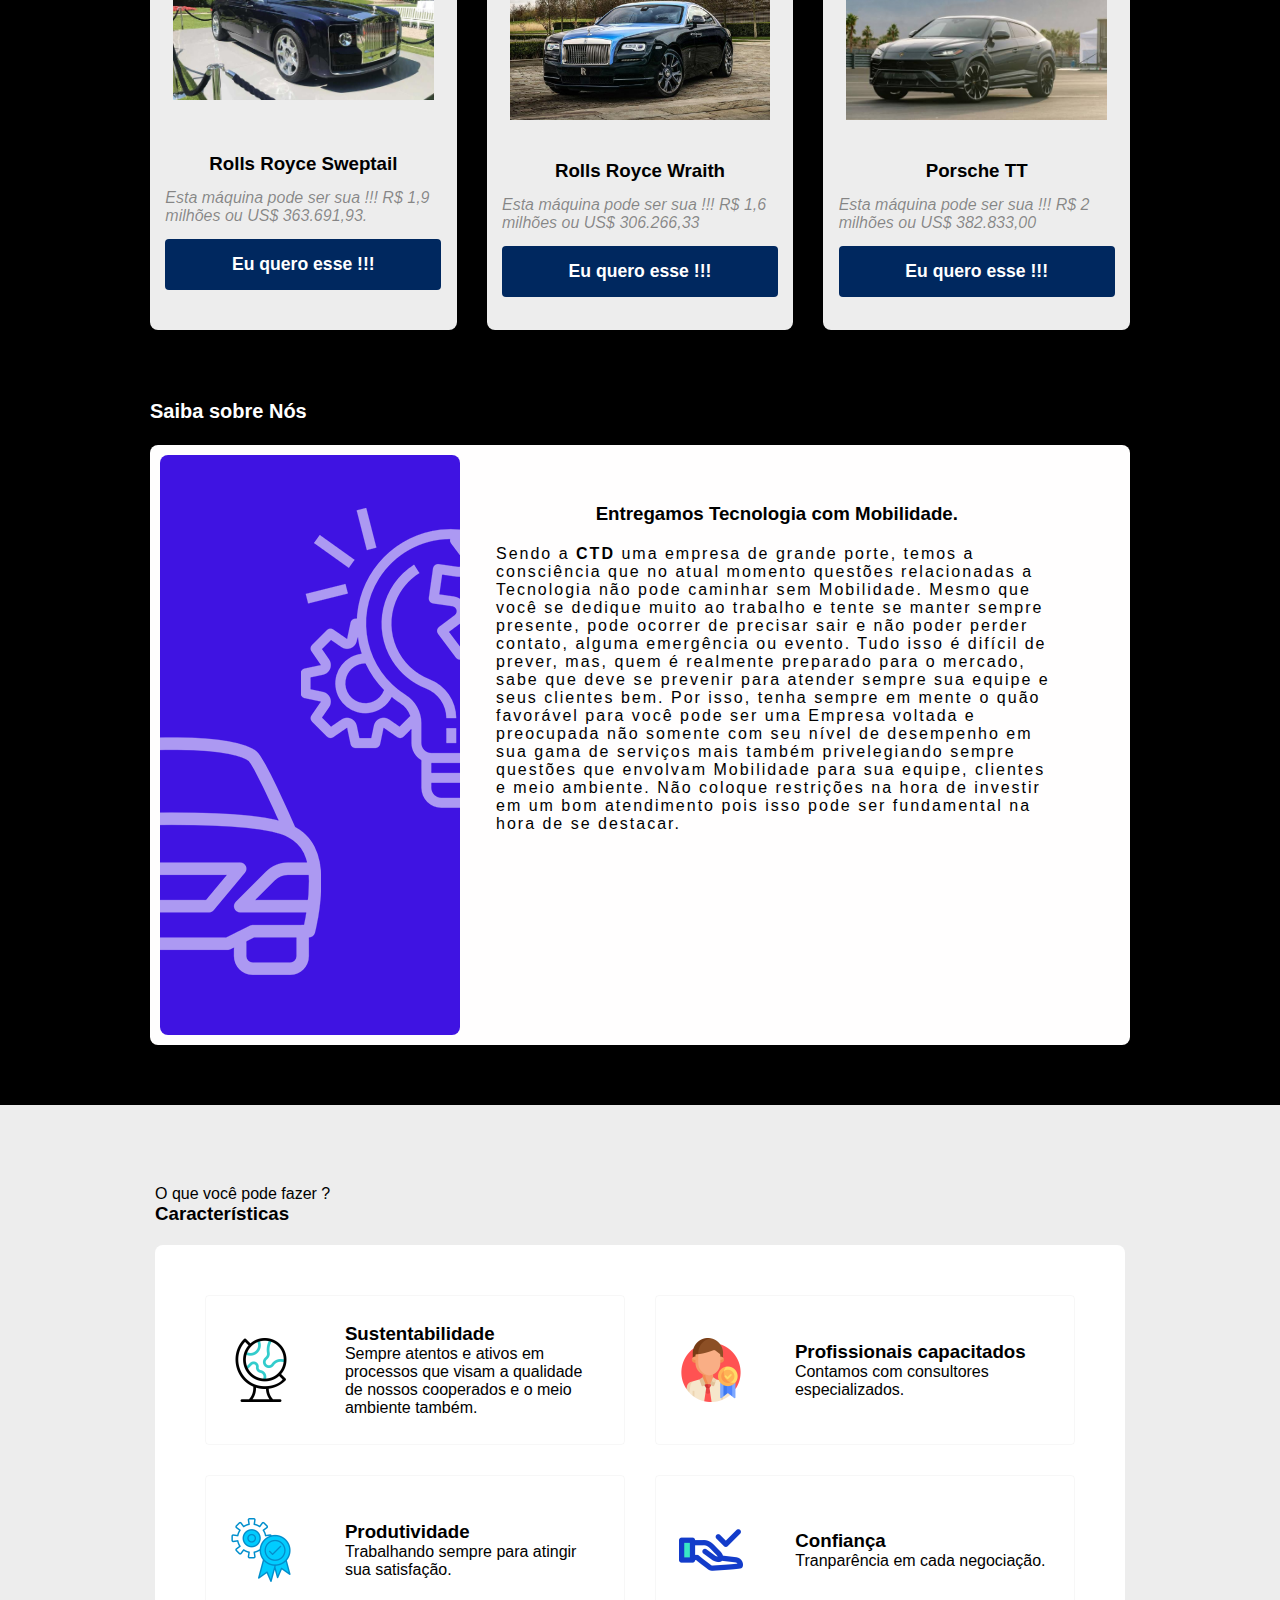
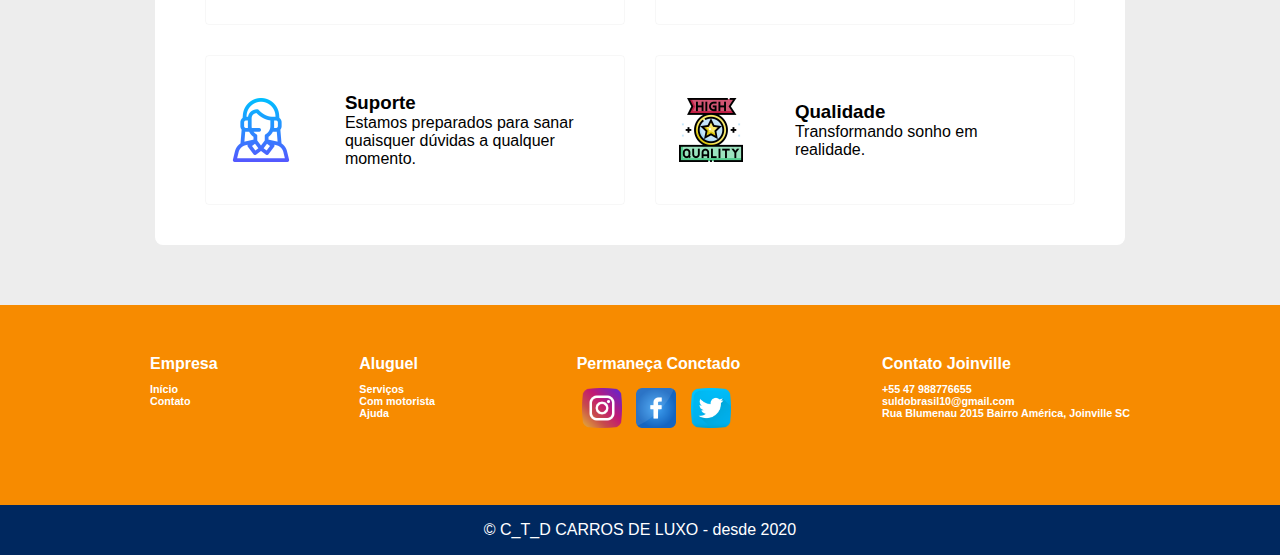
==== commit 657f9d6d: "Mudança no parágrafo da linha 285" ====
--- a/index.html
+++ b/index.html
@@ -30,7 +30,7 @@
 	      oferecemos veículos de luxo e qualidade imcomparavéis.
             </p>
           </div>
-          <img src="images/cars/Ferrari-Portofino.jpg" alt="Car" class="ferrari"/>
+          <img src="images/cars/Ferrari-Portofino.jpg" alt="Car"/>
         </div>
       </div>
     </header>
@@ -297,11 +297,7 @@
 		que envolvam Mobilidade para sua equipe, clientes e meio ambiente.
 
 		Não coloque restrições na hora de investir em um bom atendimento pois isso pode ser 
-		fundamental na hora de se destacar.
-				
-		Por isso desde o ano de 2020 temos imapactado o segmento de carros de luxo, não somente 
-		nacionalmente como mundialmente, atendemos a diversos países da América Latina e América 
-		Norte.				
+		fundamental na hora de se destacar.					
             </p>
           </div>
         </div>
--- a/css/style.css
+++ b/css/style.css
@@ -63,7 +63,7 @@
     font-weight: bold;
     border-radius: 4px;
   }
-  
+
   nav ul {
     display: flex;
     flex-direction: row;
@@ -305,11 +305,11 @@
     flex-direction: column;
     align-items: flex-start;
     justify-content: flex-start;
-    padding-top: 10%;
+    padding-top: 5%;   
   }
   
   .right h3 {
-    text-align: right;
+    text-align: center;
     width: 90%;
     margin-bottom: 20px;
     color: black;
@@ -319,10 +319,9 @@
     max-width: 90%;
     font-size: 1em;
     letter-spacing: 2px;
-    text-align: right;
-    color: rgb(0, 0, 0);
-  }
-  
+    text-align: left;
+    color: rgb(0, 0, 0);    
+  }
   
   .features {
     width: 100%;
@@ -377,8 +376,7 @@
   .feature-card-item img {
     width: 64px;
     height: 64px;
-  }
-  
+  }  
   
   footer {
     width: 100%;
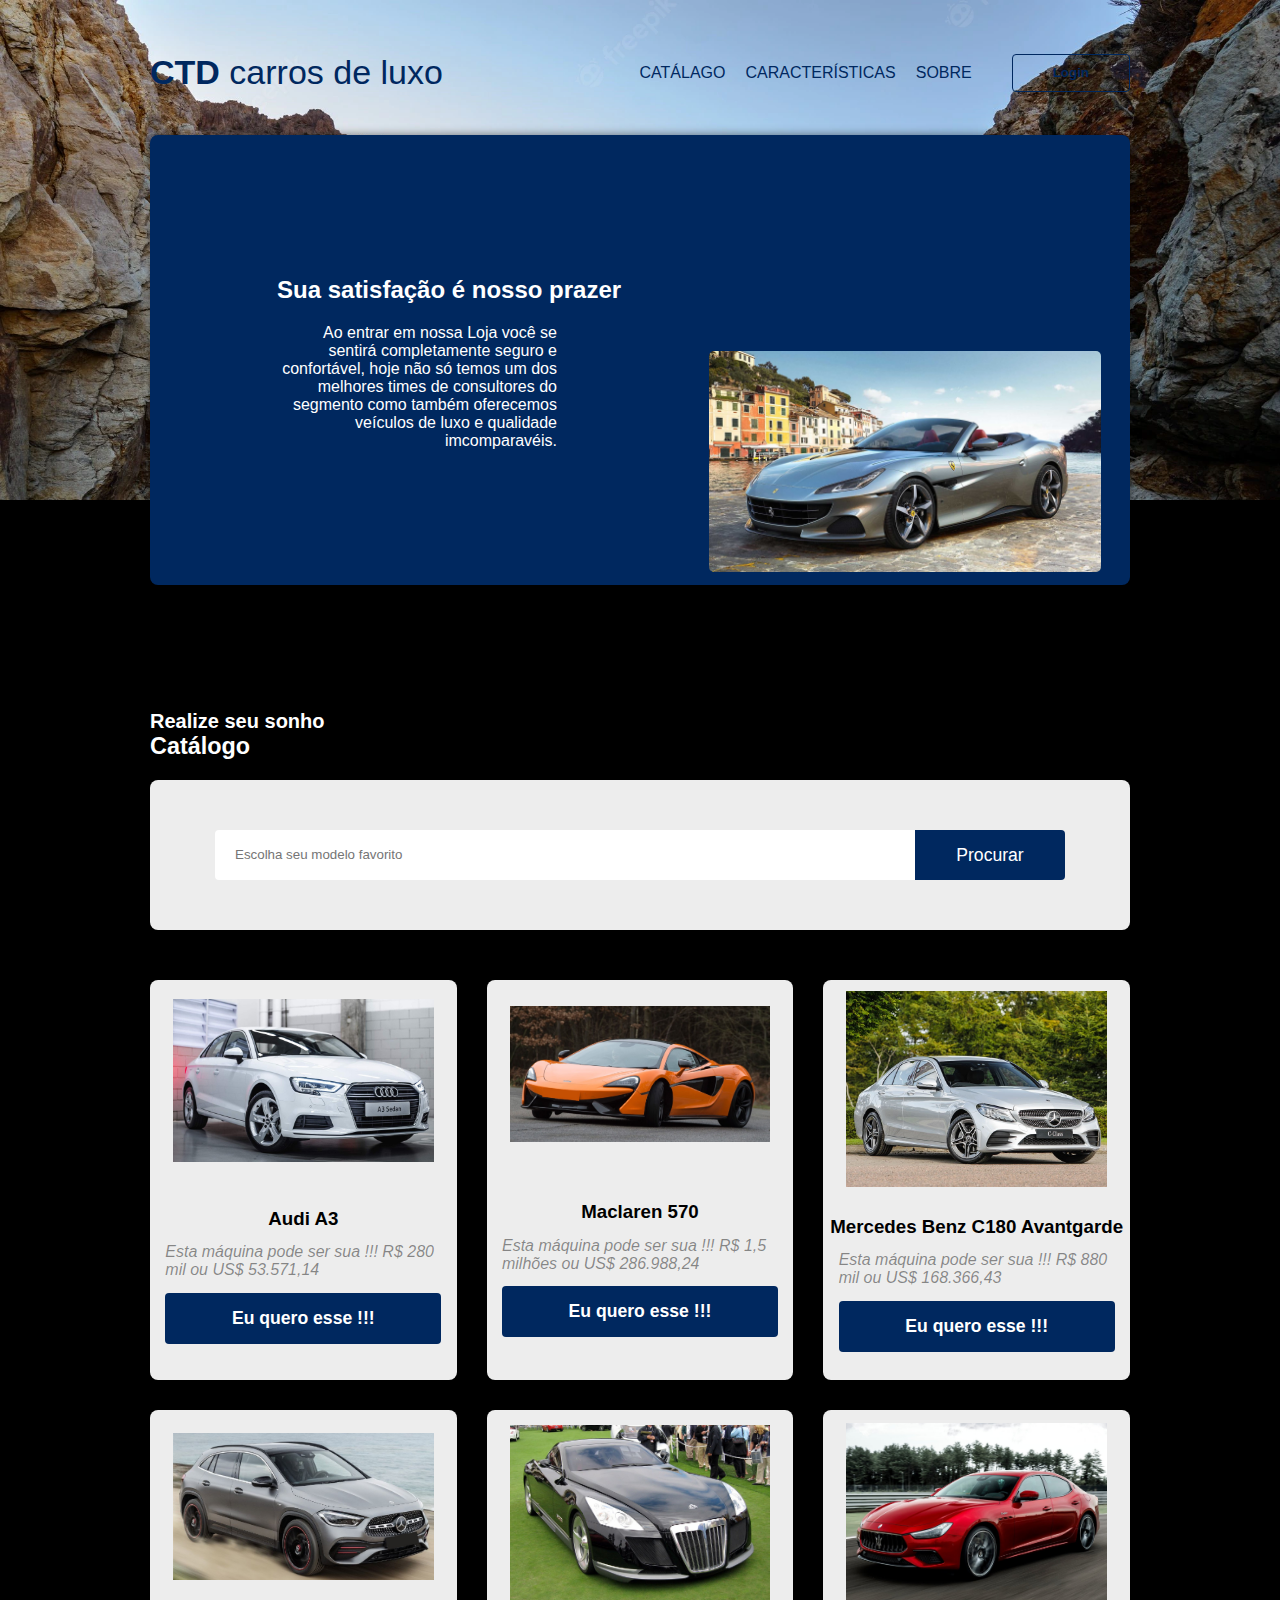
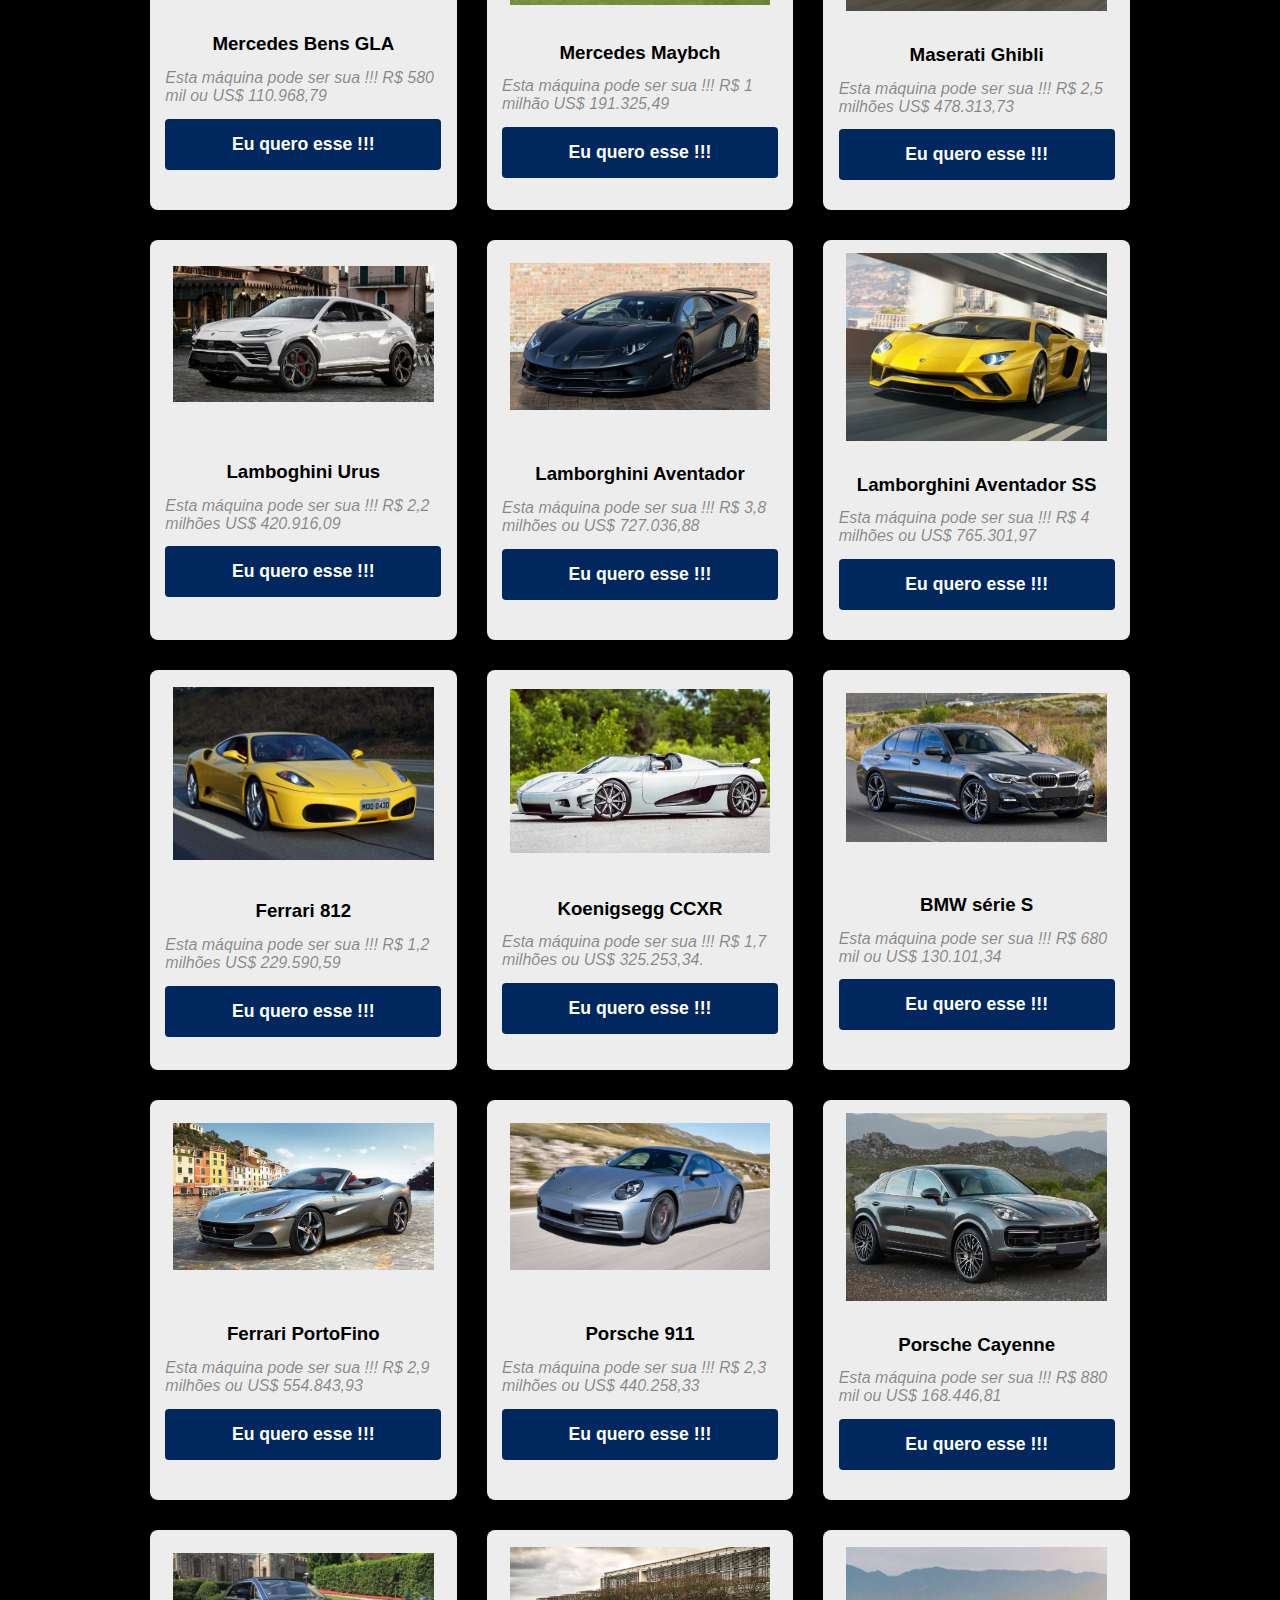
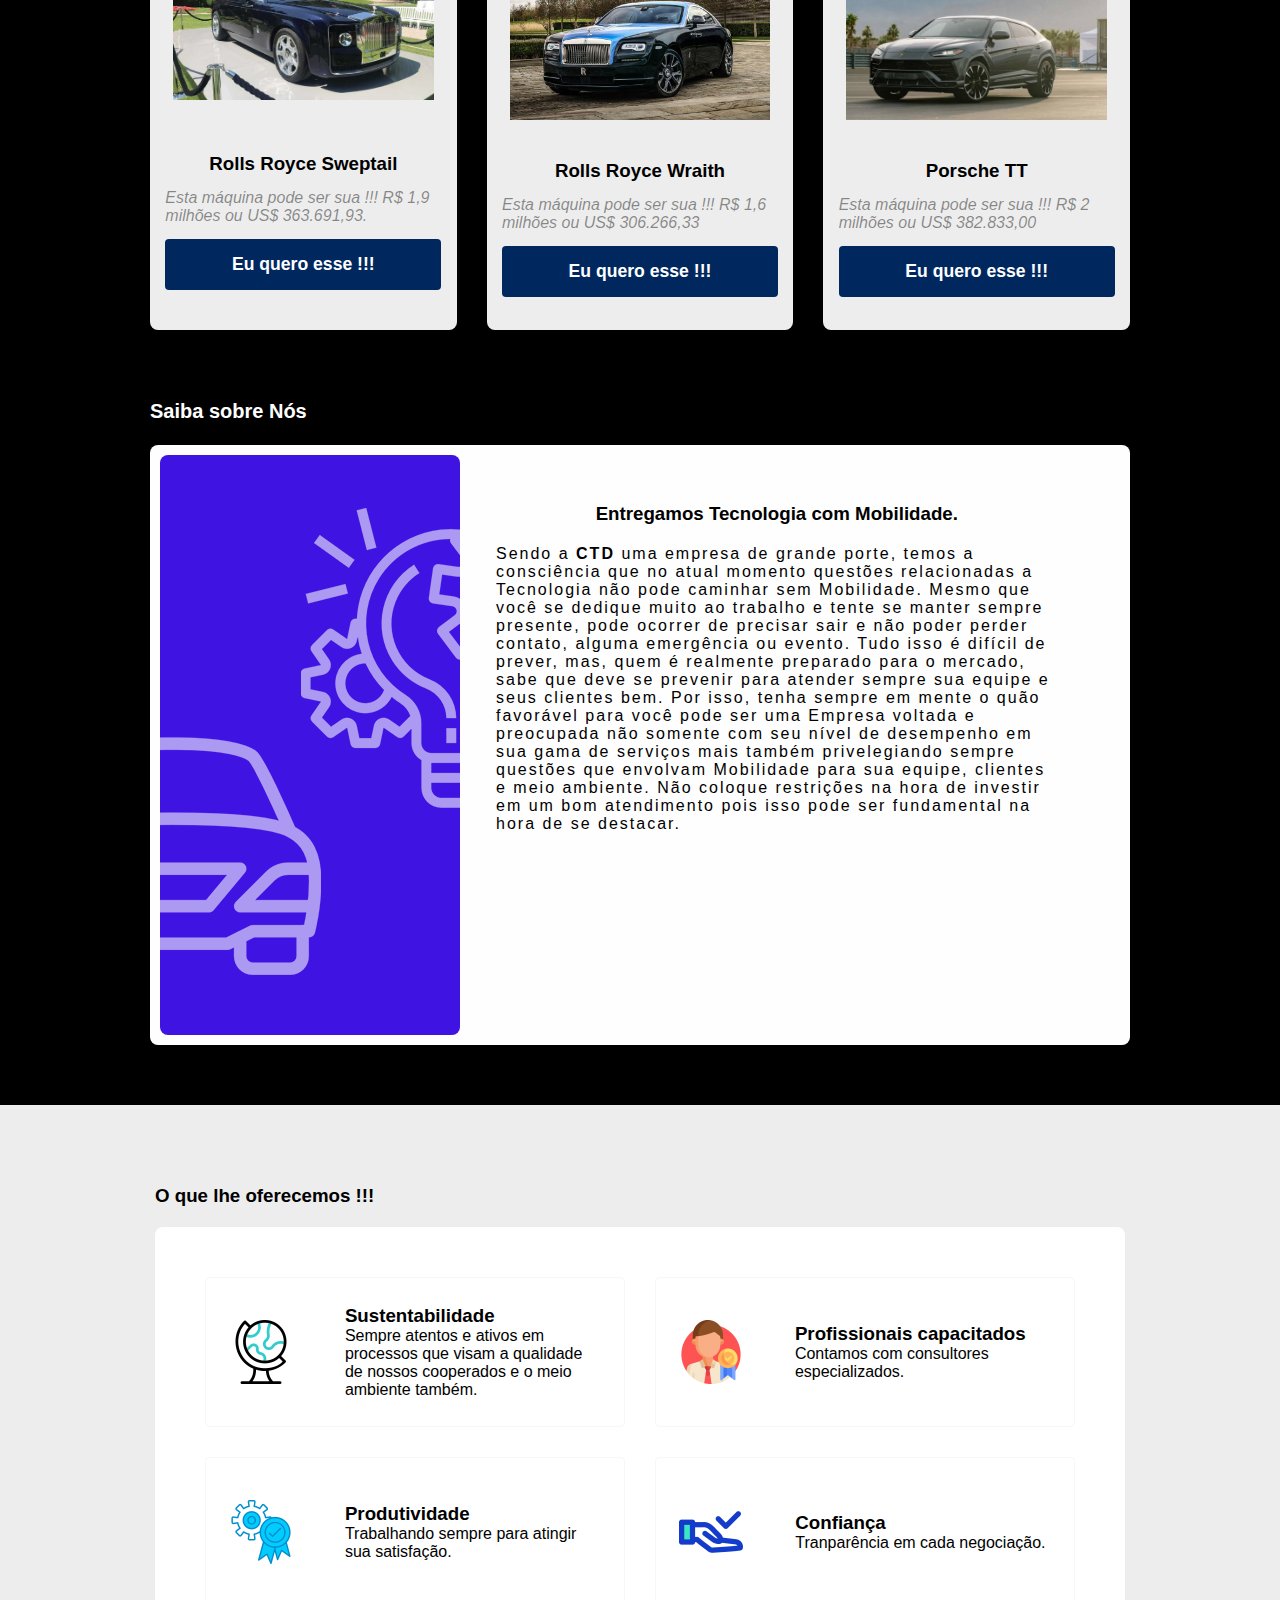
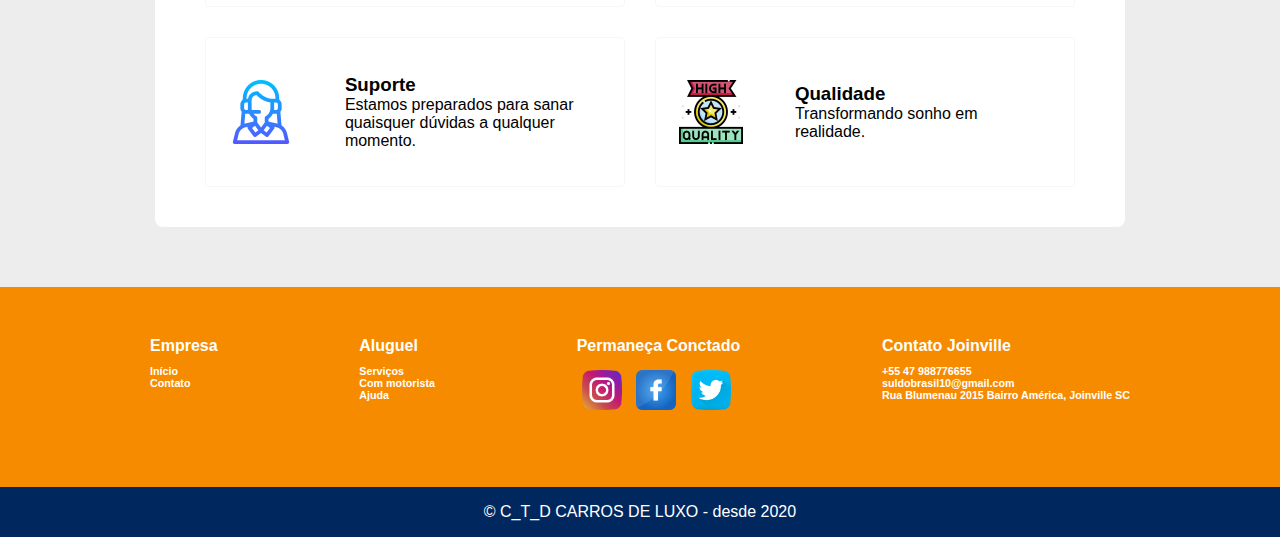
==== commit d14901e6: "Alteração em uma section" ====
--- a/index.html
+++ b/index.html
@@ -307,8 +307,7 @@
     <section class="features" id="features">
       <div class="content">
         <div class="title-wrapper-features">
-          <p>O que você pode fazer ?</p>
-          <h3>Características</h3>
+          <h3>O que lhe oferecemos !!!</h3>
         </div>
         <div class="feature-card-block">
           <div class="feature-card-item">
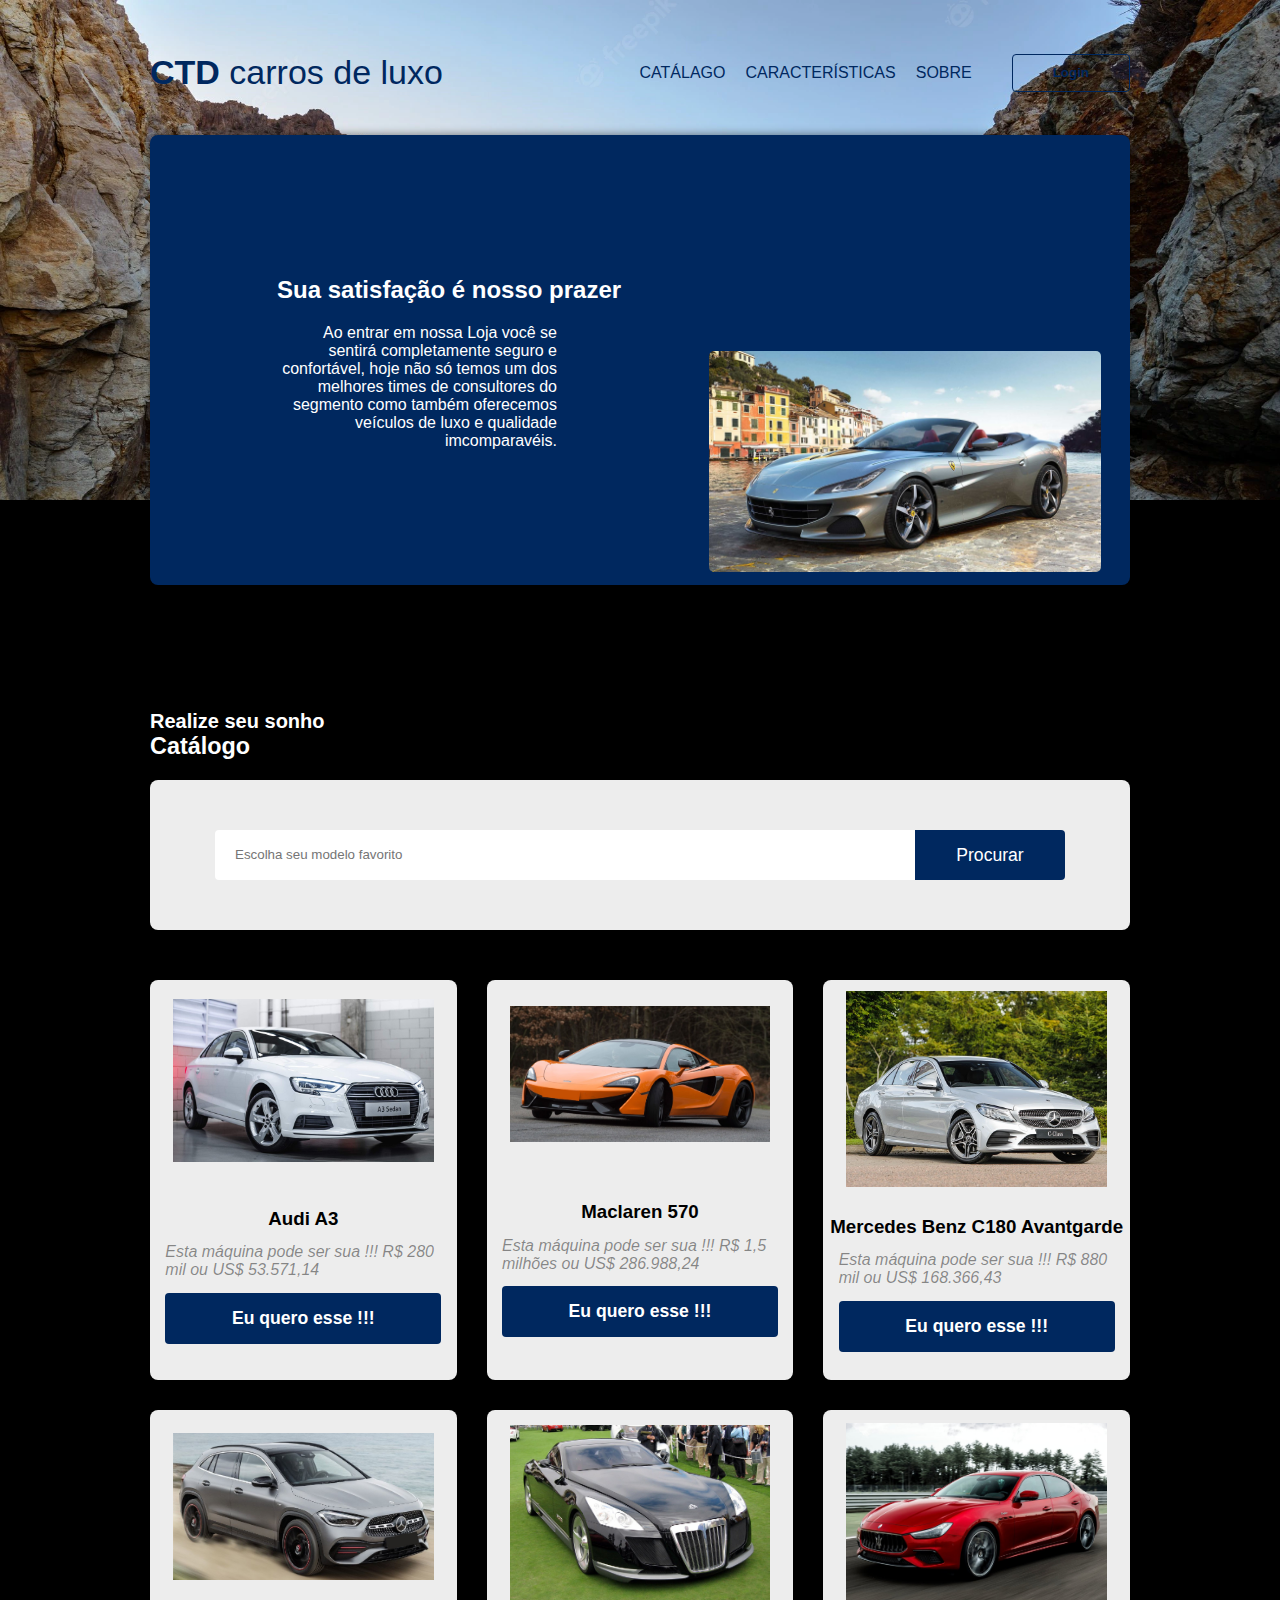
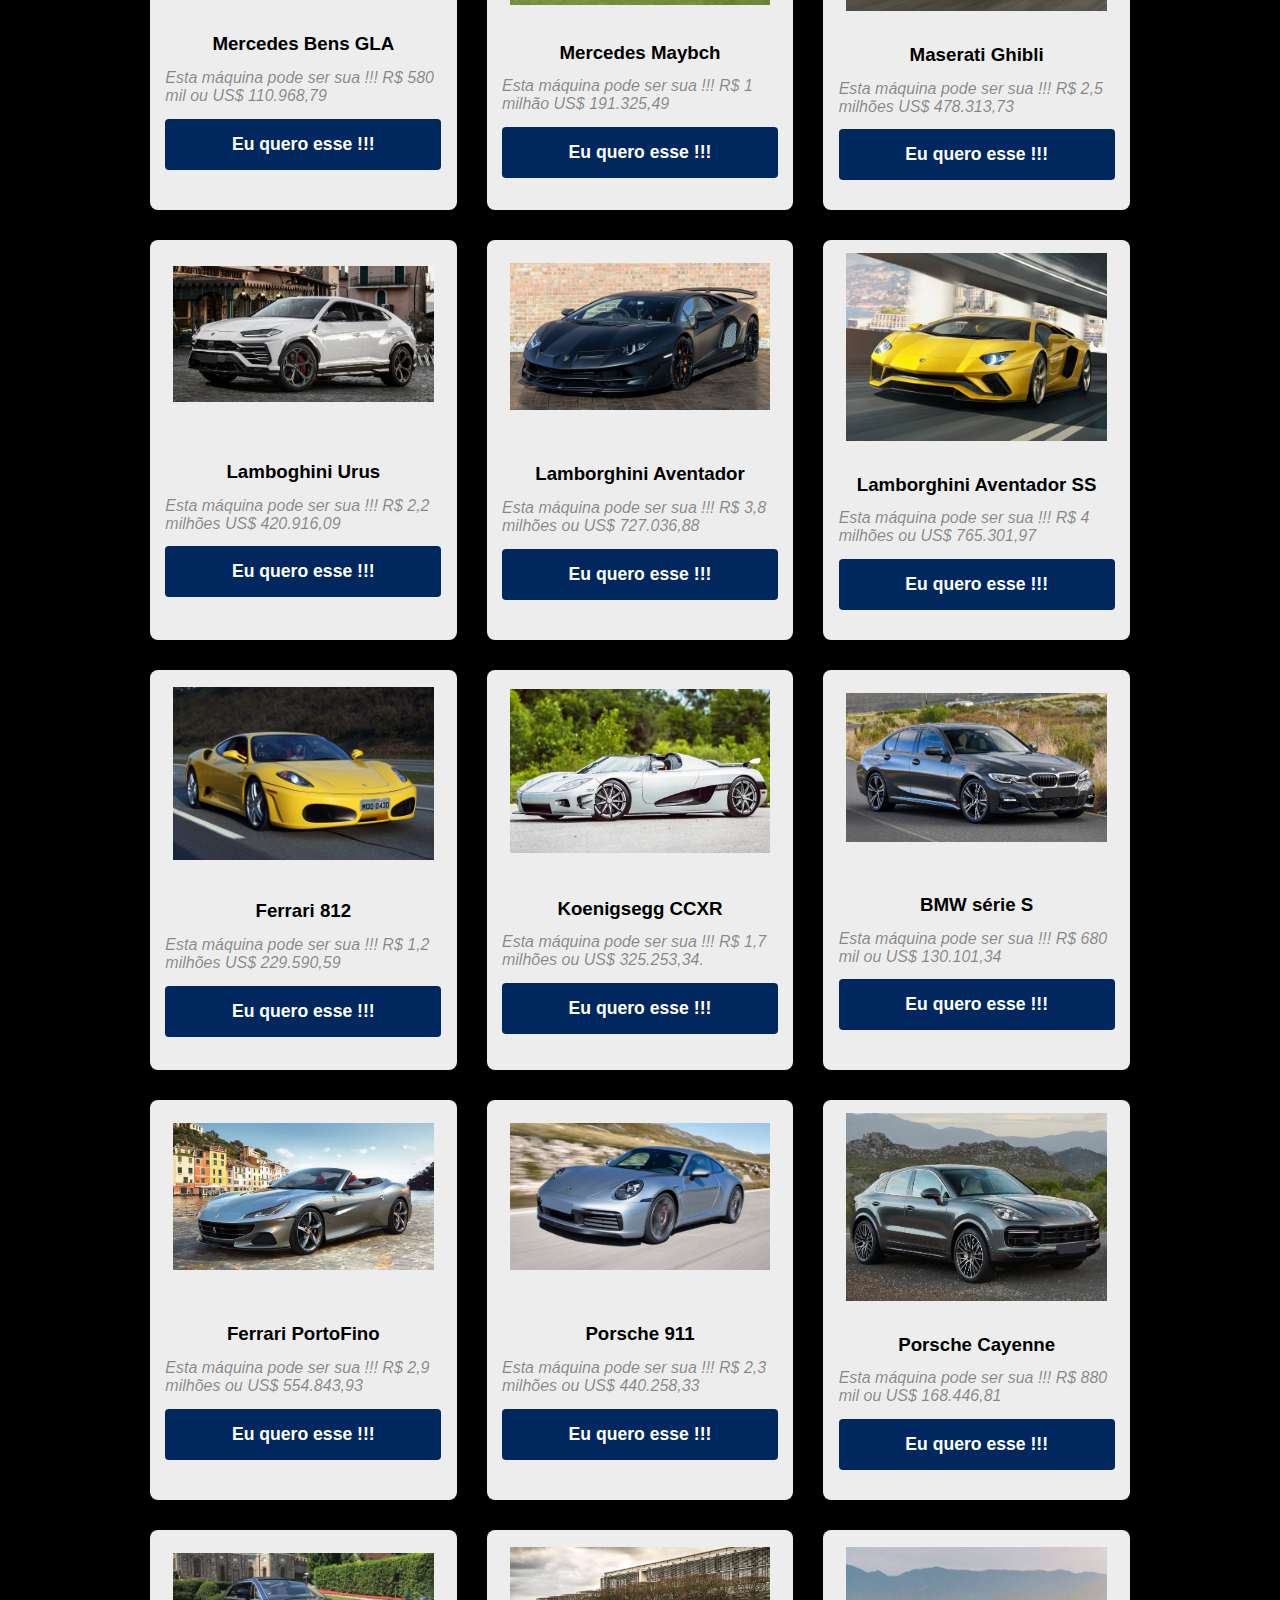
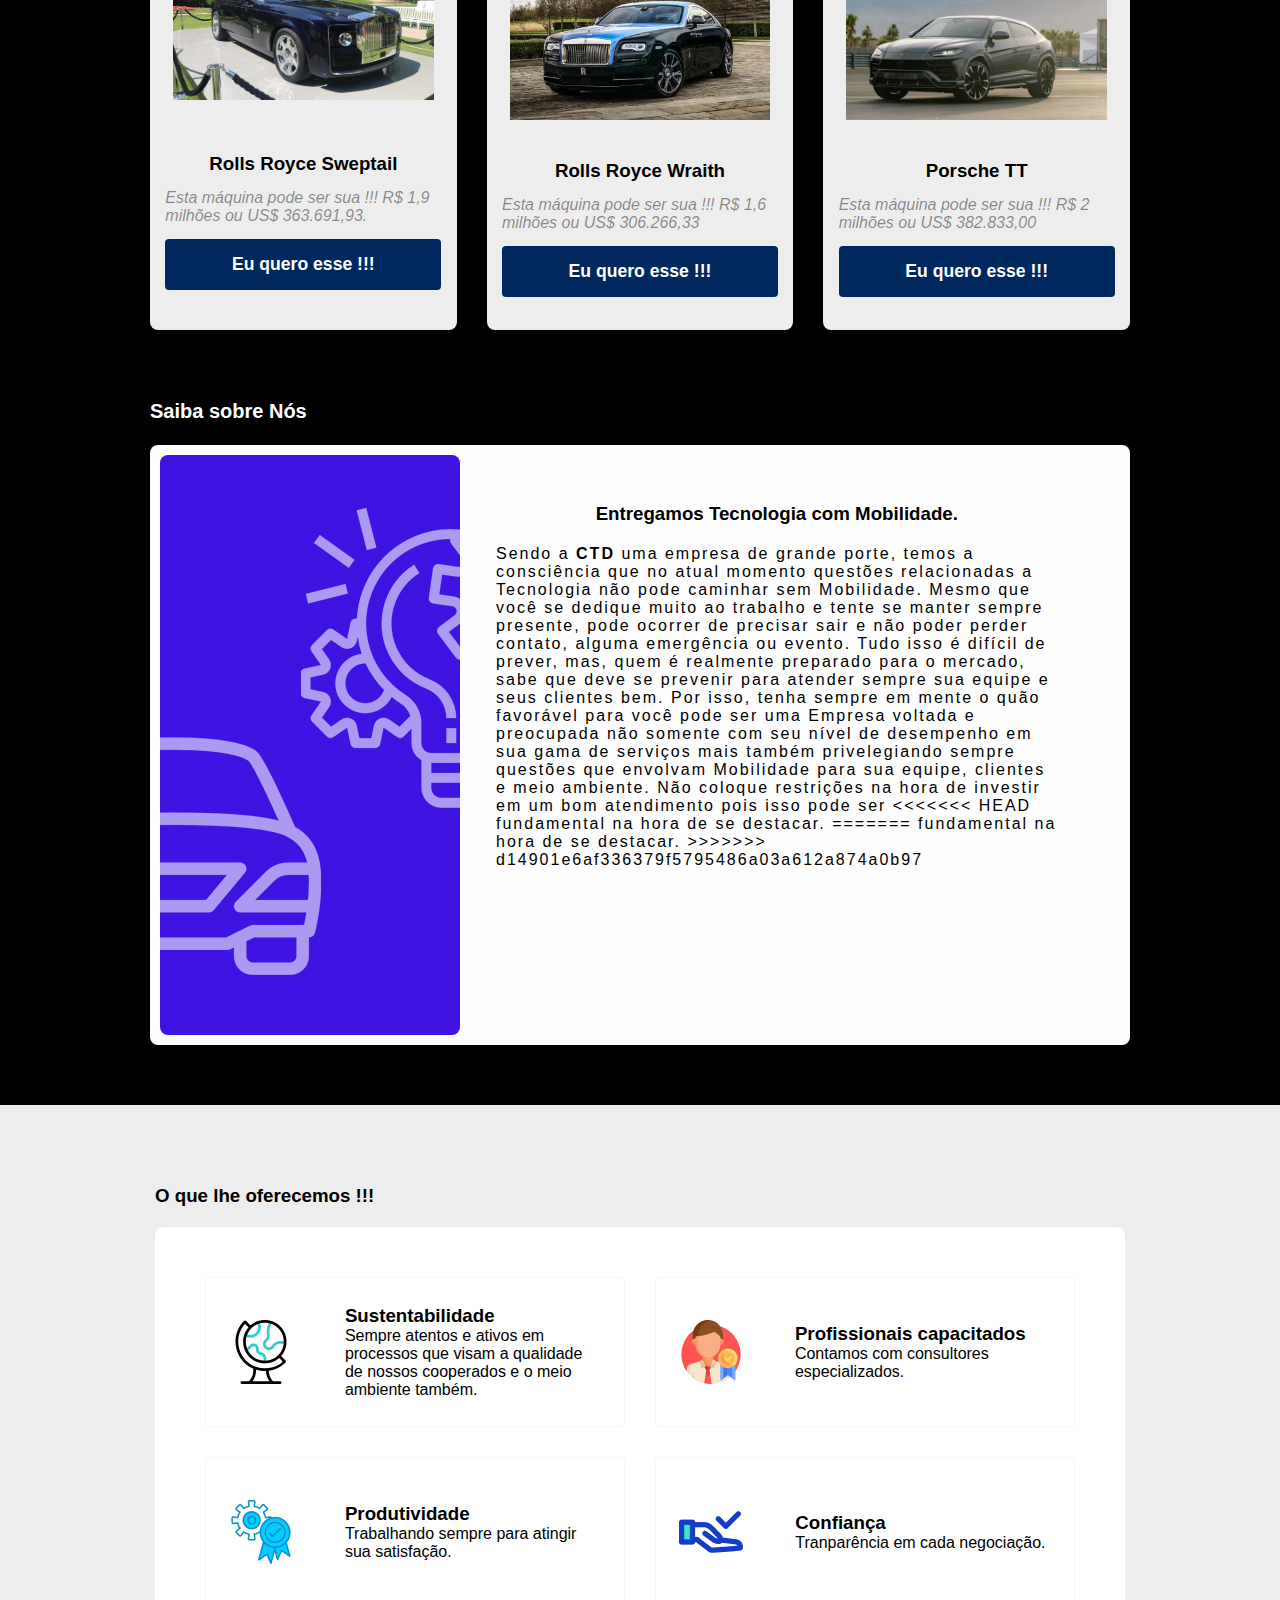
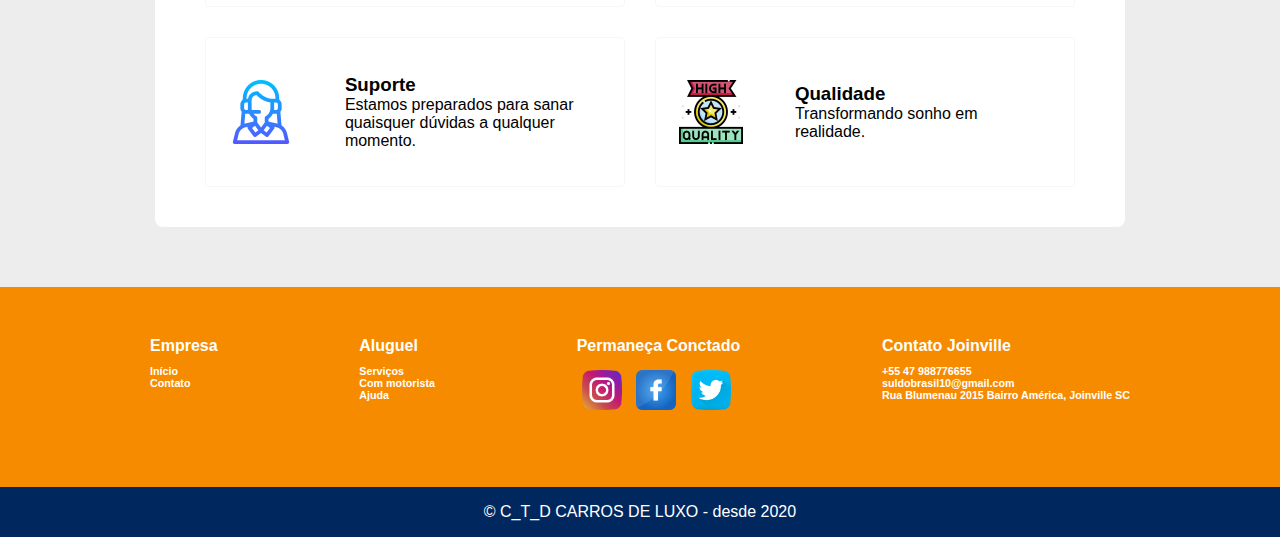
==== commit 4b6e6fd8: "Merge branch 'master' of https://github.com/Herbertpontes10/ctd-carros" ====
--- a/index.html
+++ b/index.html
@@ -284,20 +284,20 @@
             <h3>Entregamos Tecnologia com Mobilidade.</h3>
             <p>
 		Sendo a <strong>CTD</strong> uma empresa de grande porte, temos a consciência que no atual  momento 
-		questões relacionadas a Tecnologia não pode caminhar sem Mobilidade.
-			
-		Mesmo que você se dedique muito ao trabalho e tente se manter sempre presente, 
-		pode ocorrer de precisar sair e não poder perder contato, alguma emergência ou evento.				
-			
+		questões relacionadas a Tecnologia não pode caminhar sem Mobilidade.			
+		Mesmo que você se dedique muito ao trabalho e tente se manter sempre presente, pode ocorrer de precisar 
+    sair e não poder perder contato, alguma emergência ou evento.				
 		Tudo isso é difícil de prever, mas, quem é realmente preparado para o mercado, 
 		sabe que deve se prevenir para atender sempre sua equipe e seus clientes bem.				
-				
 		Por isso, tenha sempre em mente o quão favorável para você pode ser uma Empresa voltada e preocupada
 		não somente com seu nível de desempenho em sua gama de serviços mais também privelegiando sempre questões
 		que envolvam Mobilidade para sua equipe, clientes e meio ambiente.
-
 		Não coloque restrições na hora de investir em um bom atendimento pois isso pode ser 
+<<<<<<< HEAD
+		fundamental na hora de se destacar.						
+=======
 		fundamental na hora de se destacar.					
+>>>>>>> d14901e6af336379f5795486a03a612a874a0b97
             </p>
           </div>
         </div>
--- a/css/style.css
+++ b/css/style.css
@@ -320,7 +320,12 @@
     font-size: 1em;
     letter-spacing: 2px;
     text-align: left;
+<<<<<<< HEAD
+    color: rgb(0, 0, 0);
+    
+=======
     color: rgb(0, 0, 0);    
+>>>>>>> d14901e6af336379f5795486a03a612a874a0b97
   }
   
   .features {
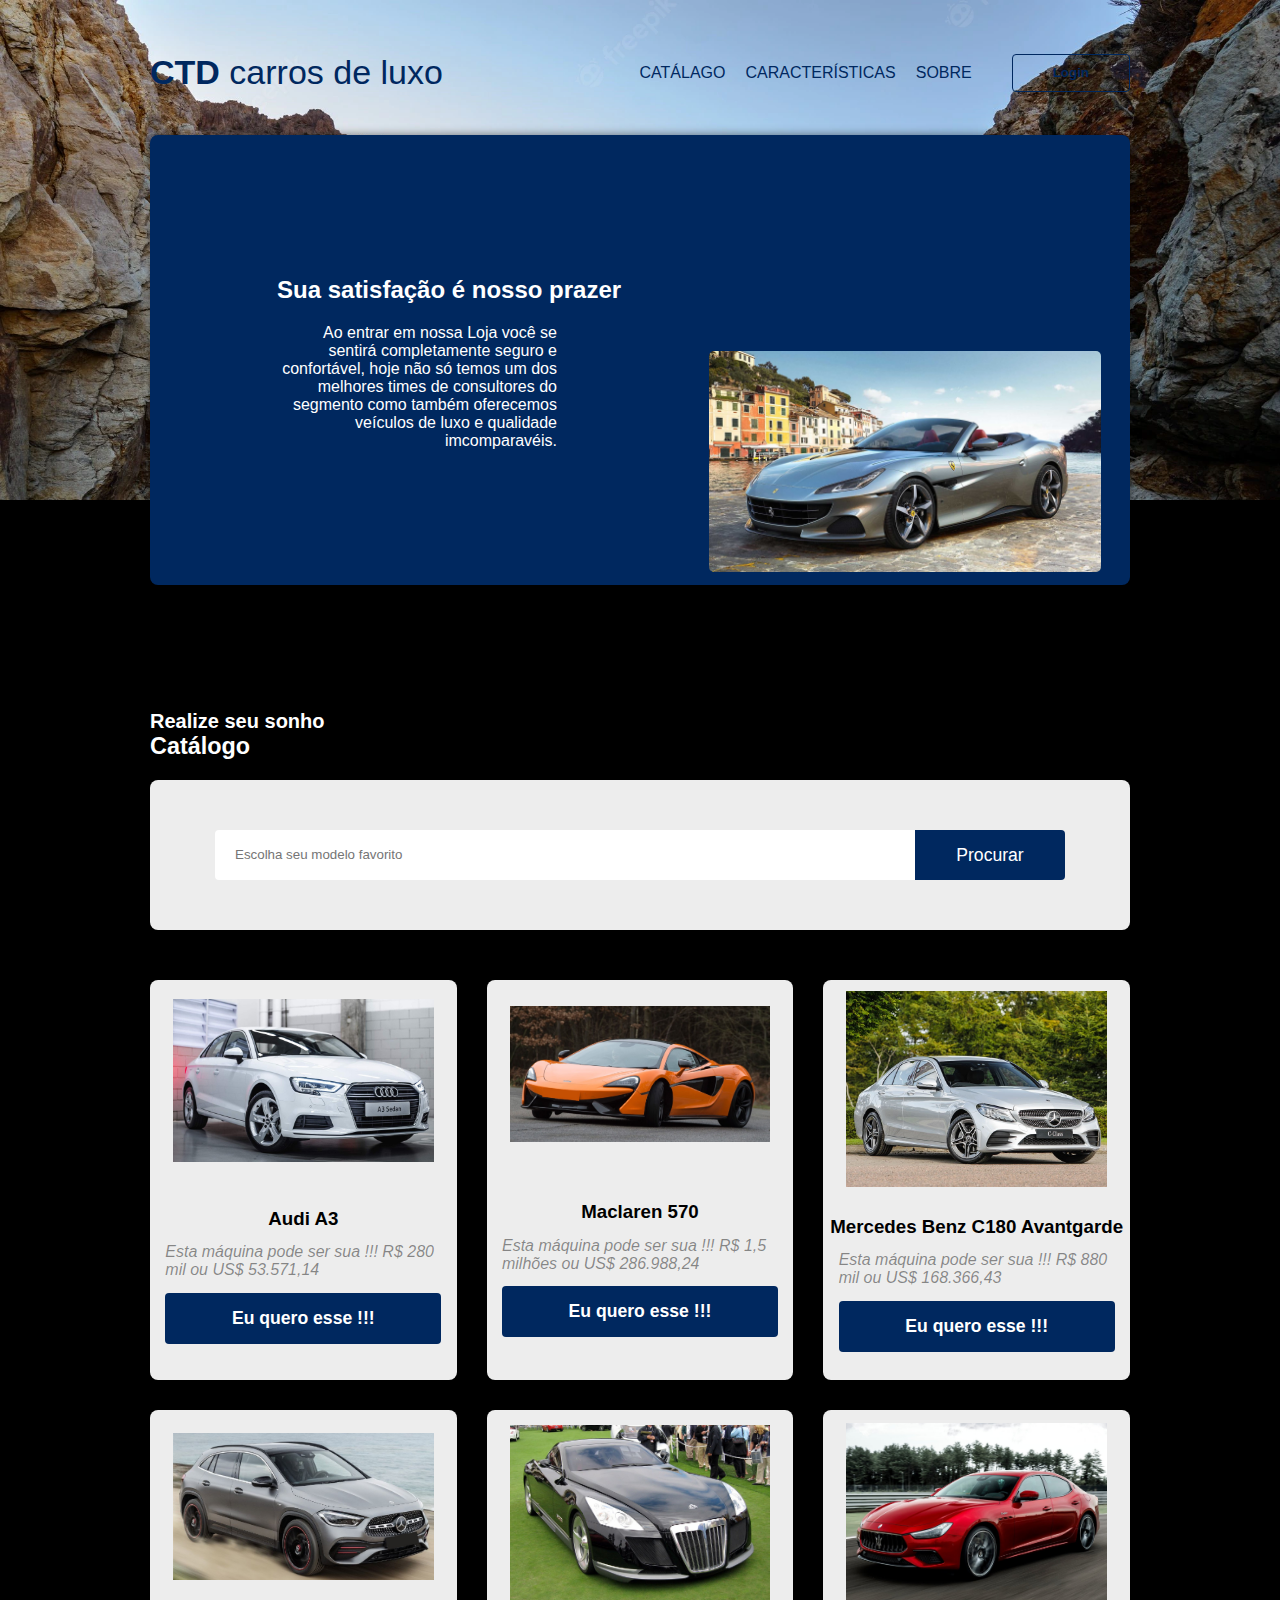
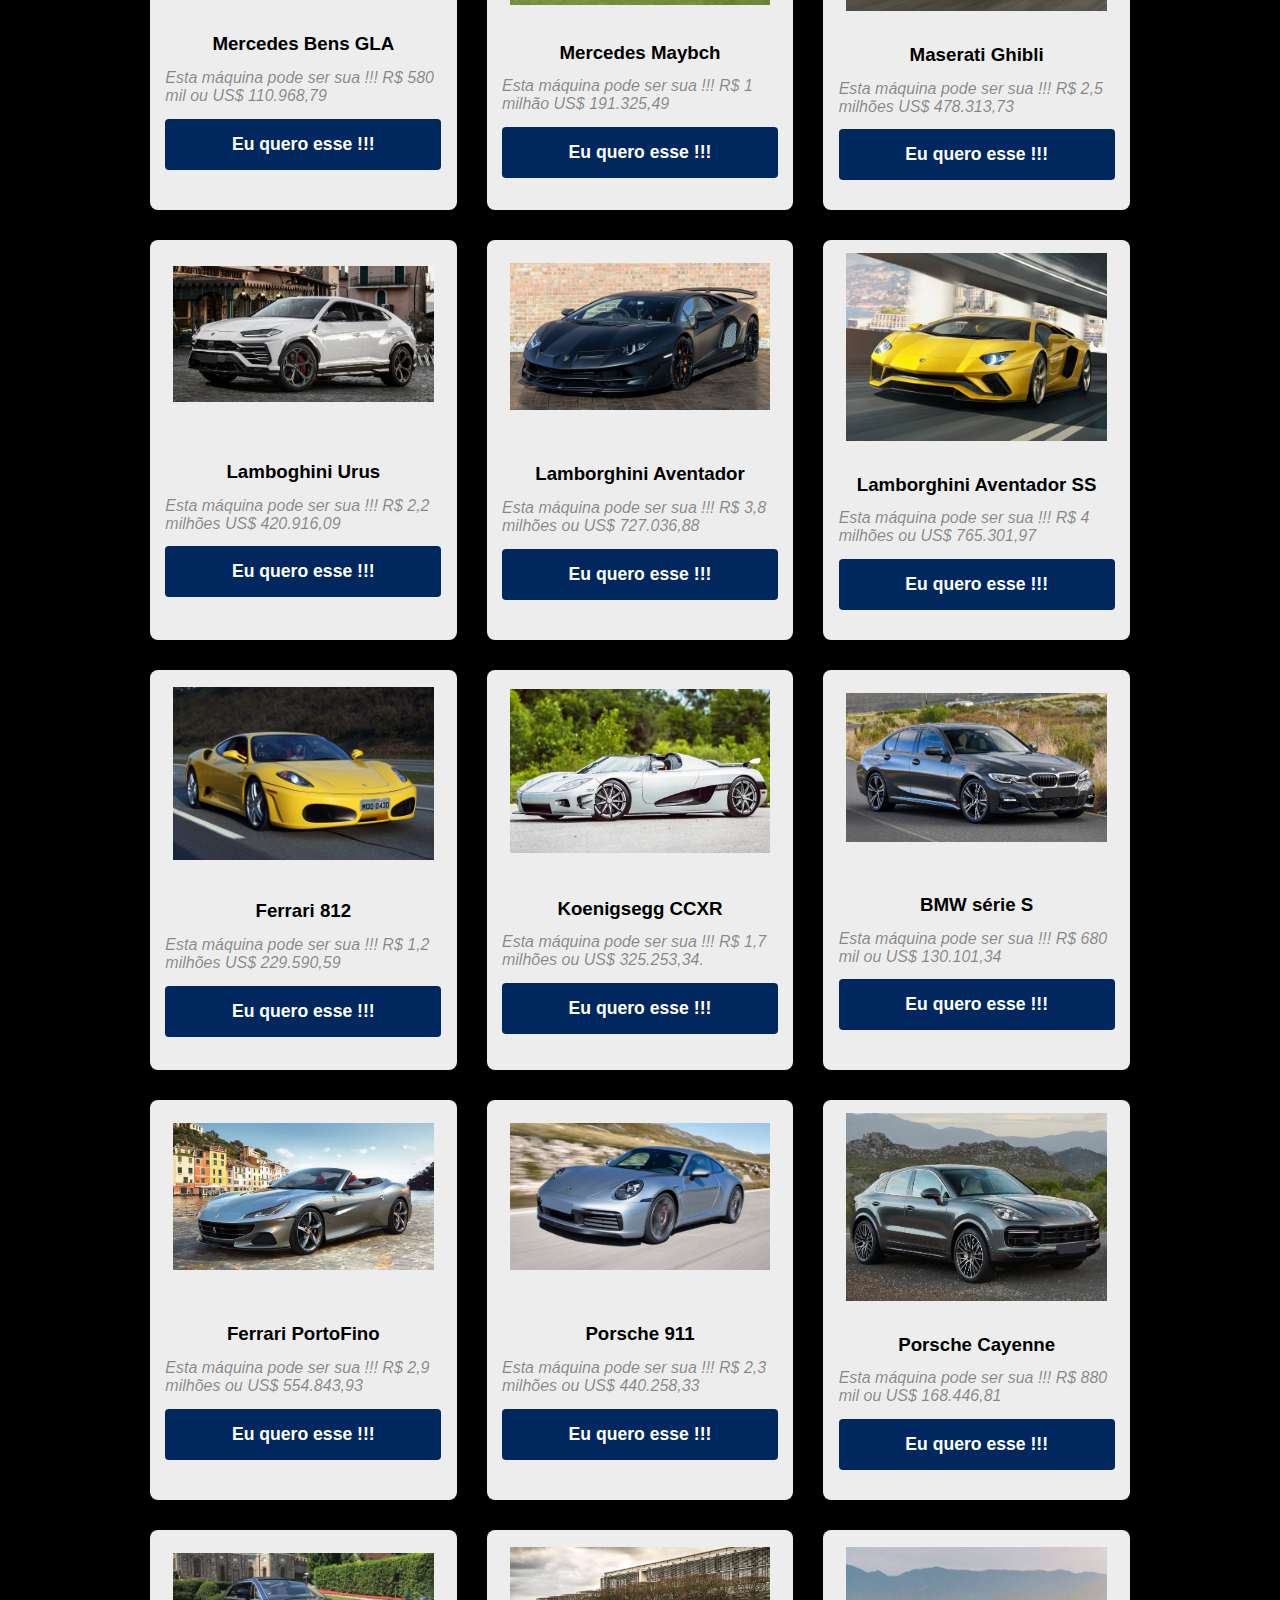
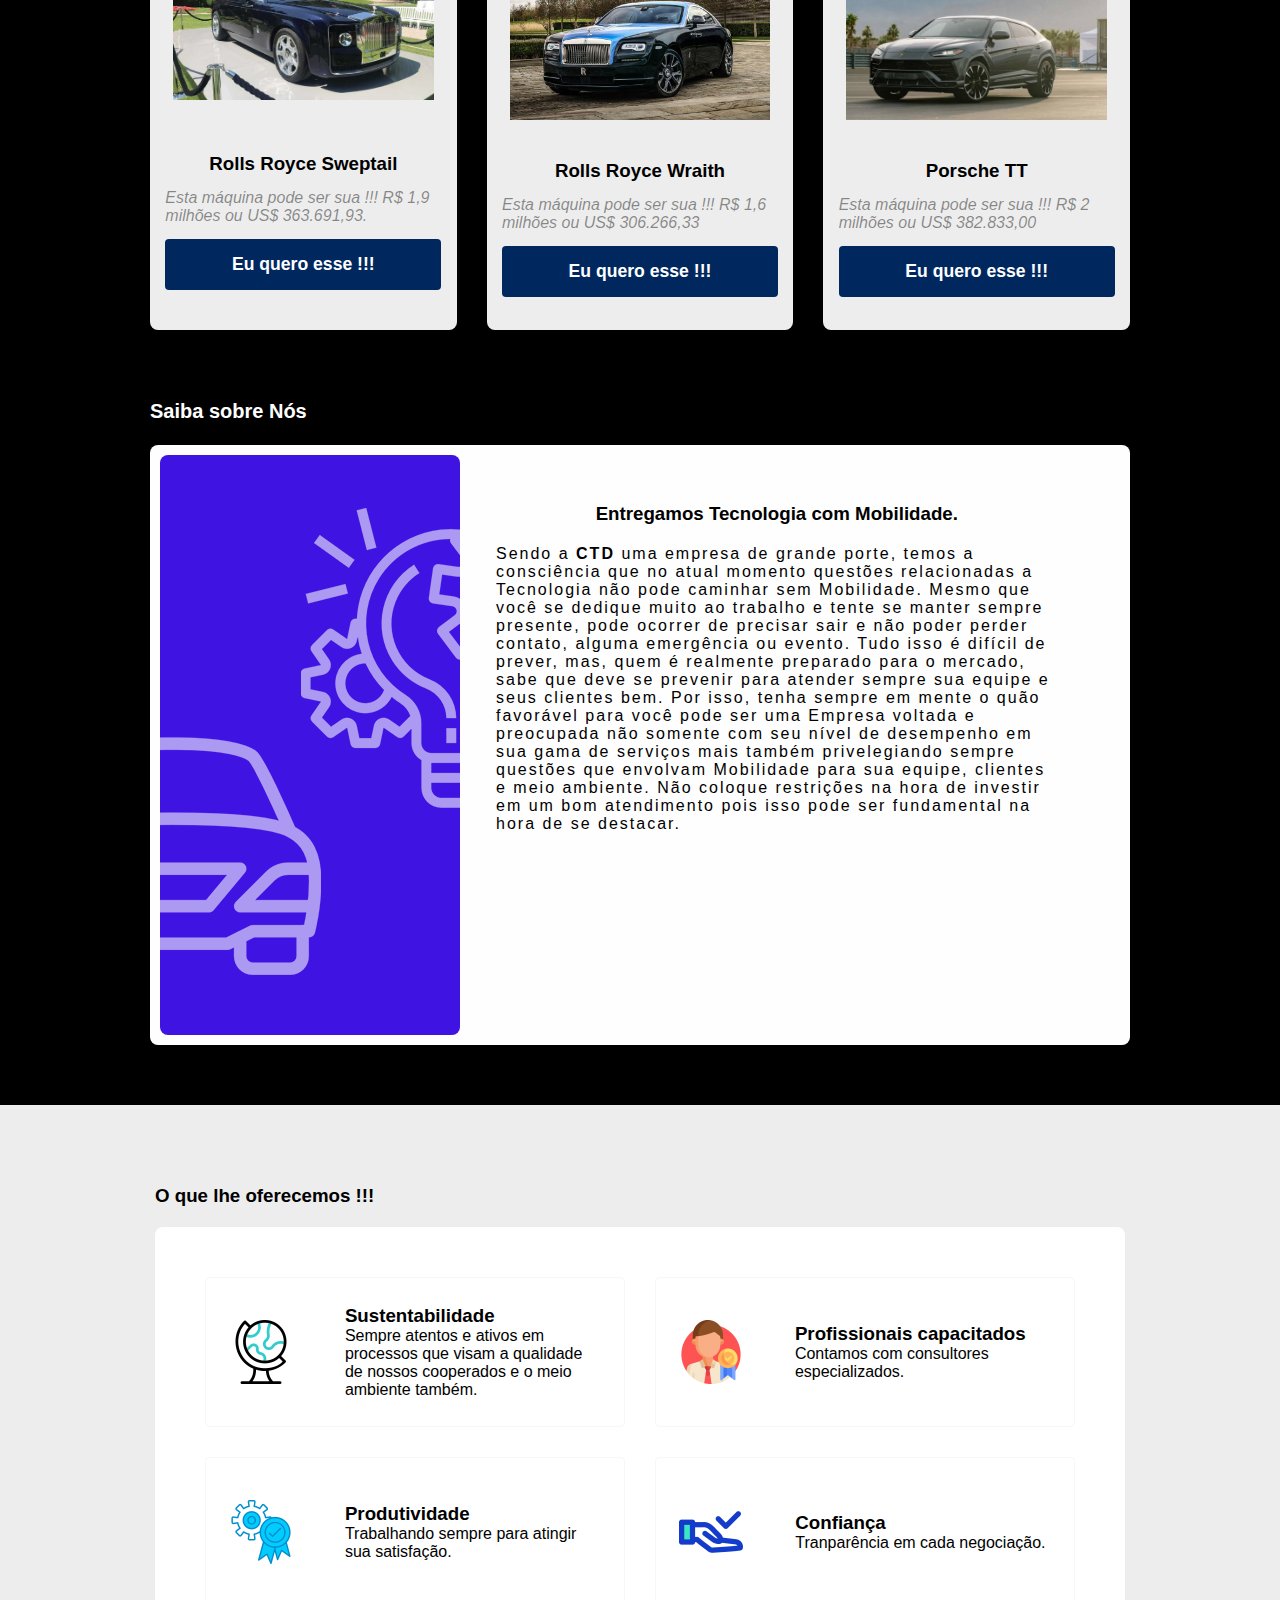
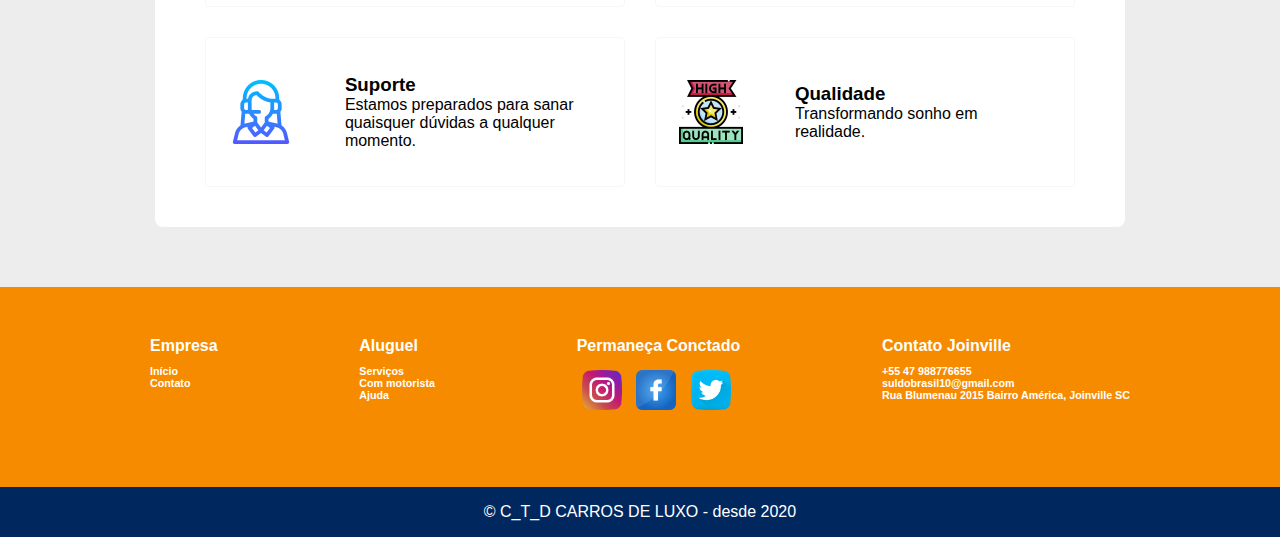
==== commit b49eecb8: "Erro apresentado" ====
--- a/index.html
+++ b/index.html
@@ -292,12 +292,7 @@
 		Por isso, tenha sempre em mente o quão favorável para você pode ser uma Empresa voltada e preocupada
 		não somente com seu nível de desempenho em sua gama de serviços mais também privelegiando sempre questões
 		que envolvam Mobilidade para sua equipe, clientes e meio ambiente.
-		Não coloque restrições na hora de investir em um bom atendimento pois isso pode ser 
-<<<<<<< HEAD
-		fundamental na hora de se destacar.						
-=======
-		fundamental na hora de se destacar.					
->>>>>>> d14901e6af336379f5795486a03a612a874a0b97
+		Não coloque restrições na hora de investir em um bom atendimento pois isso pode ser fundamental na hora de se destacar.						
             </p>
           </div>
         </div>
